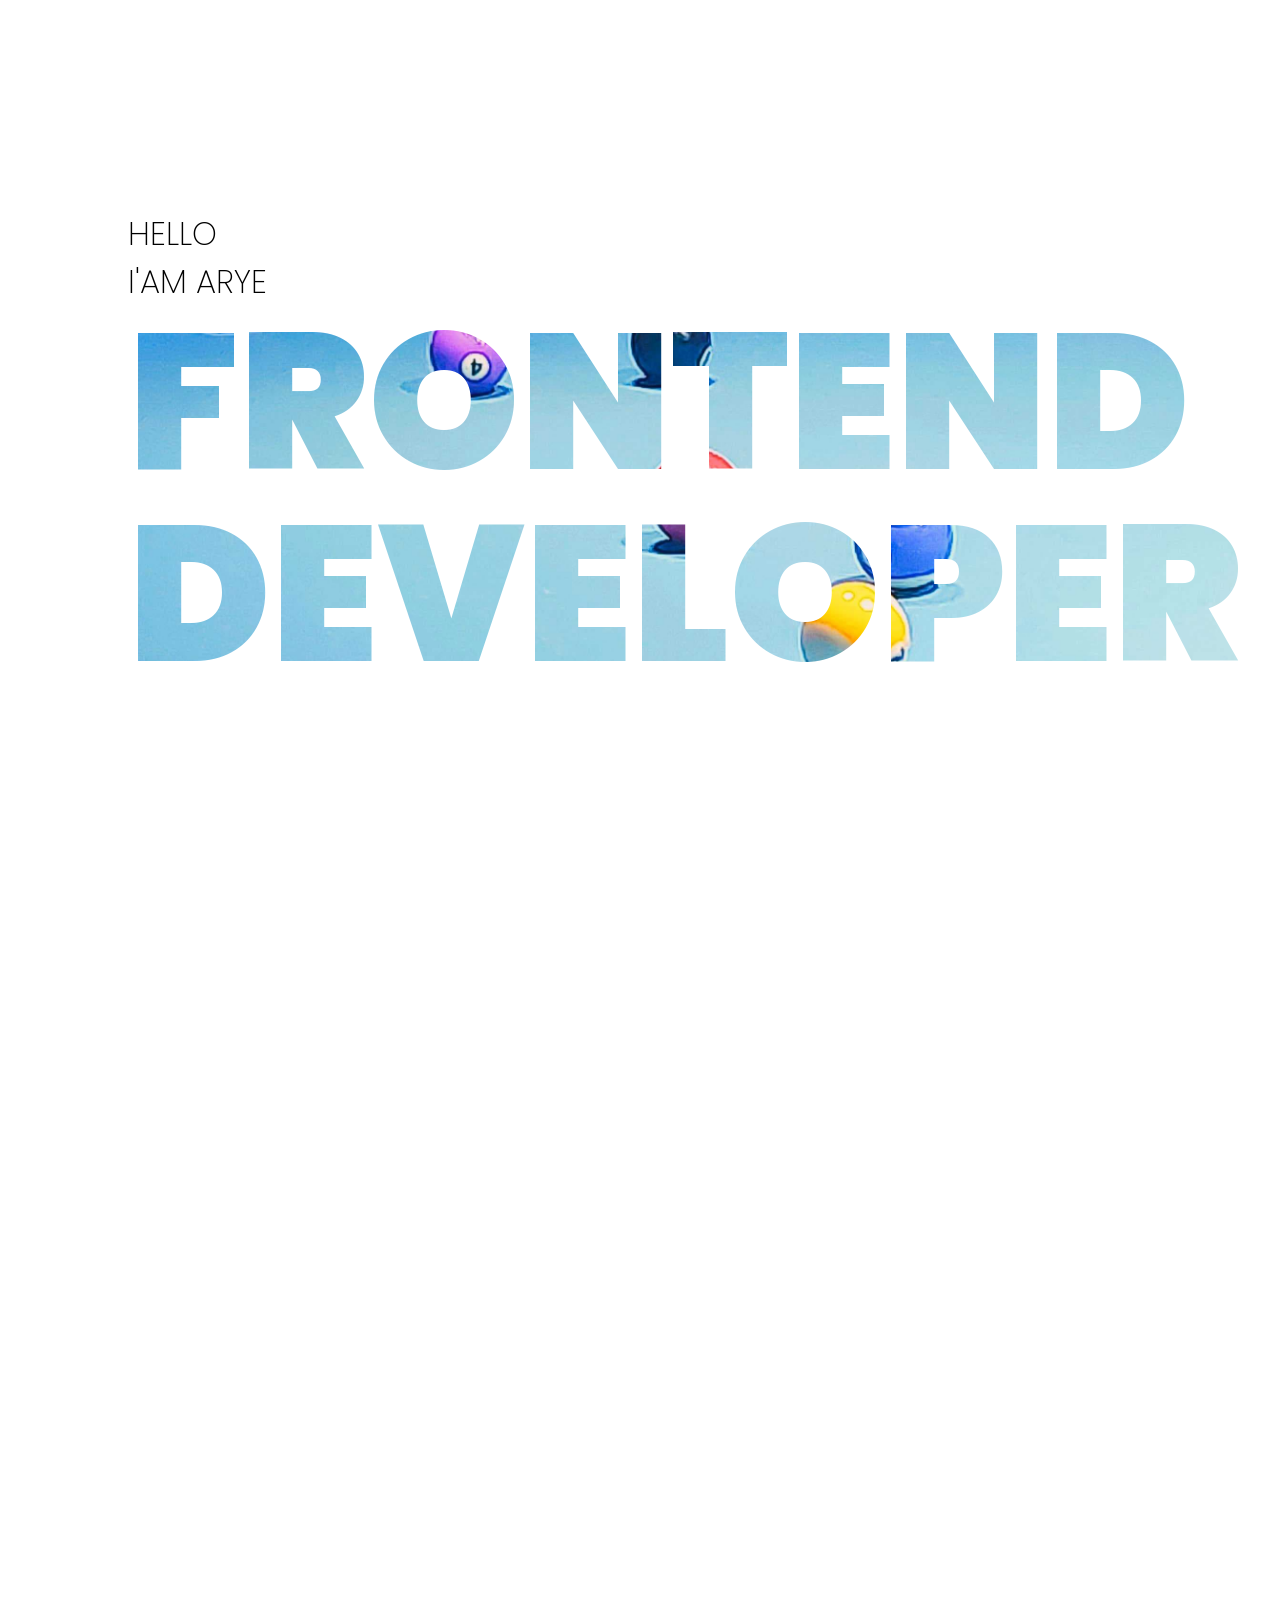
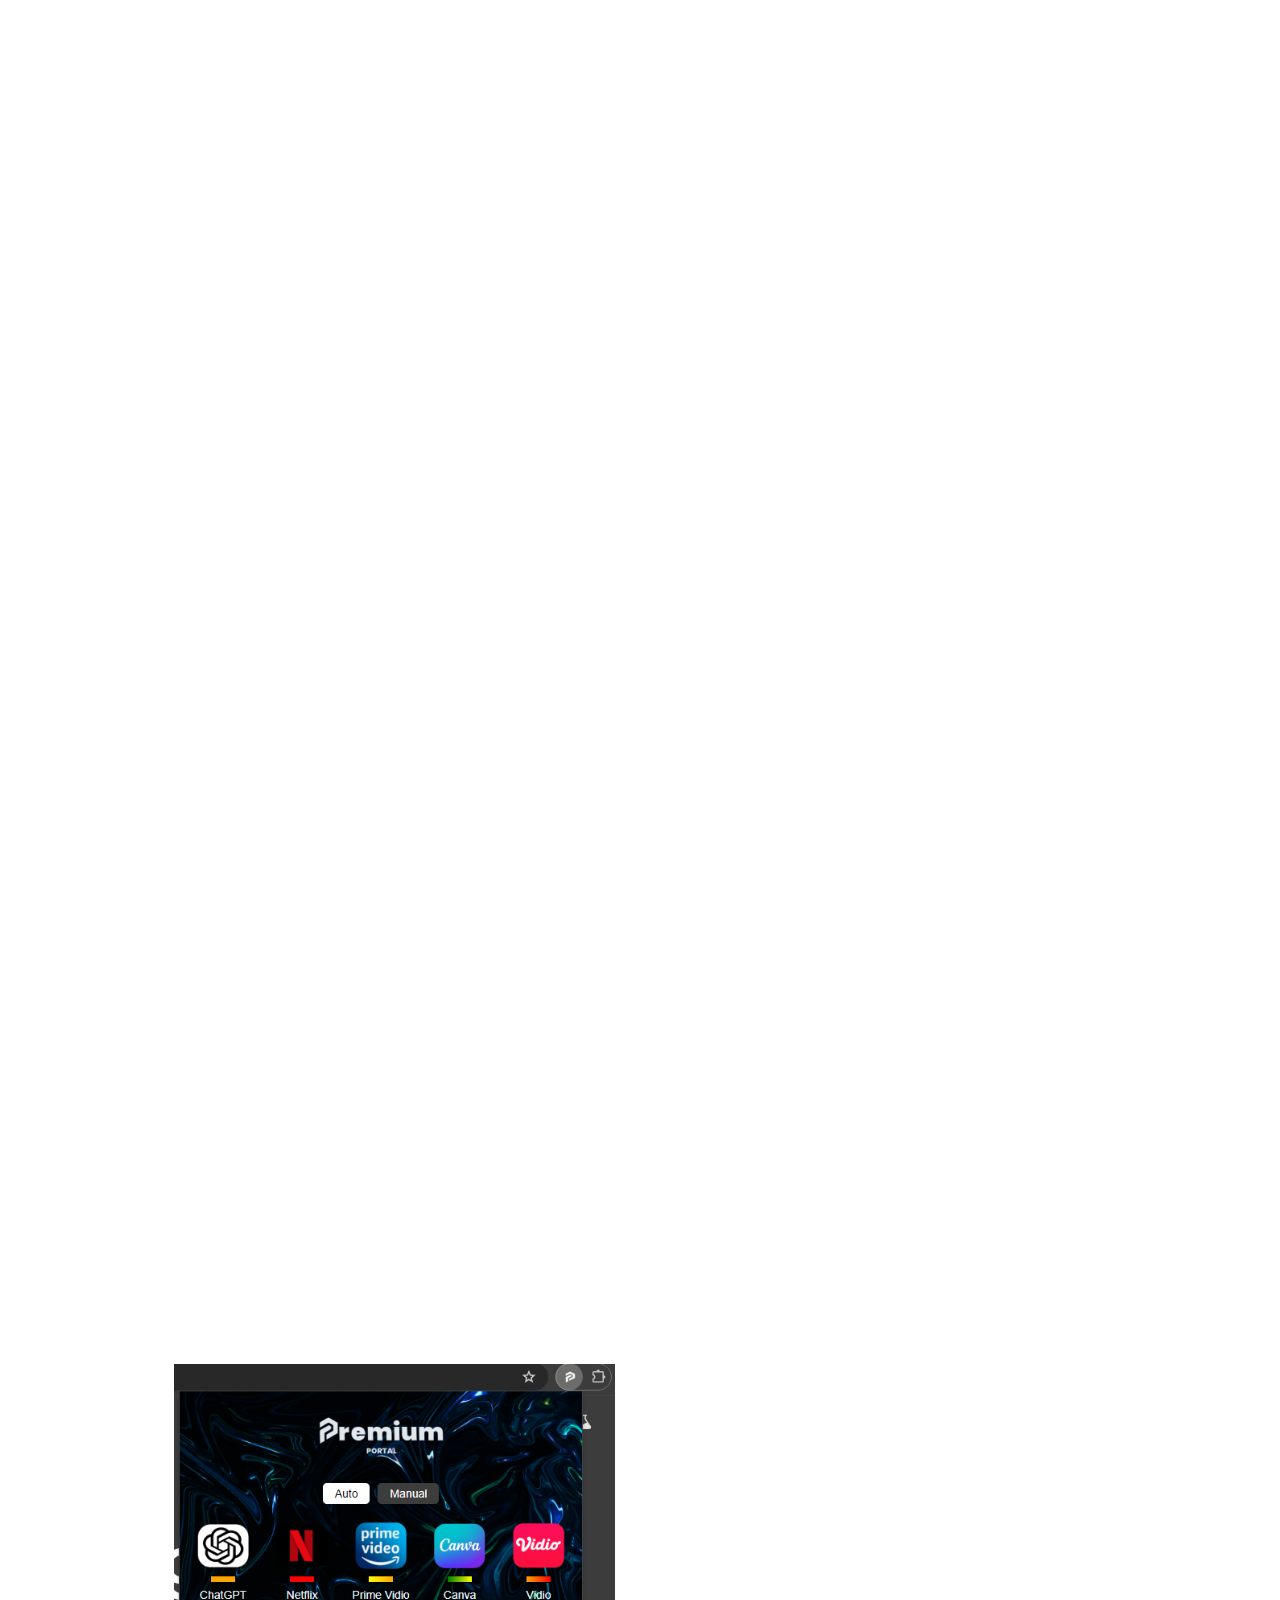
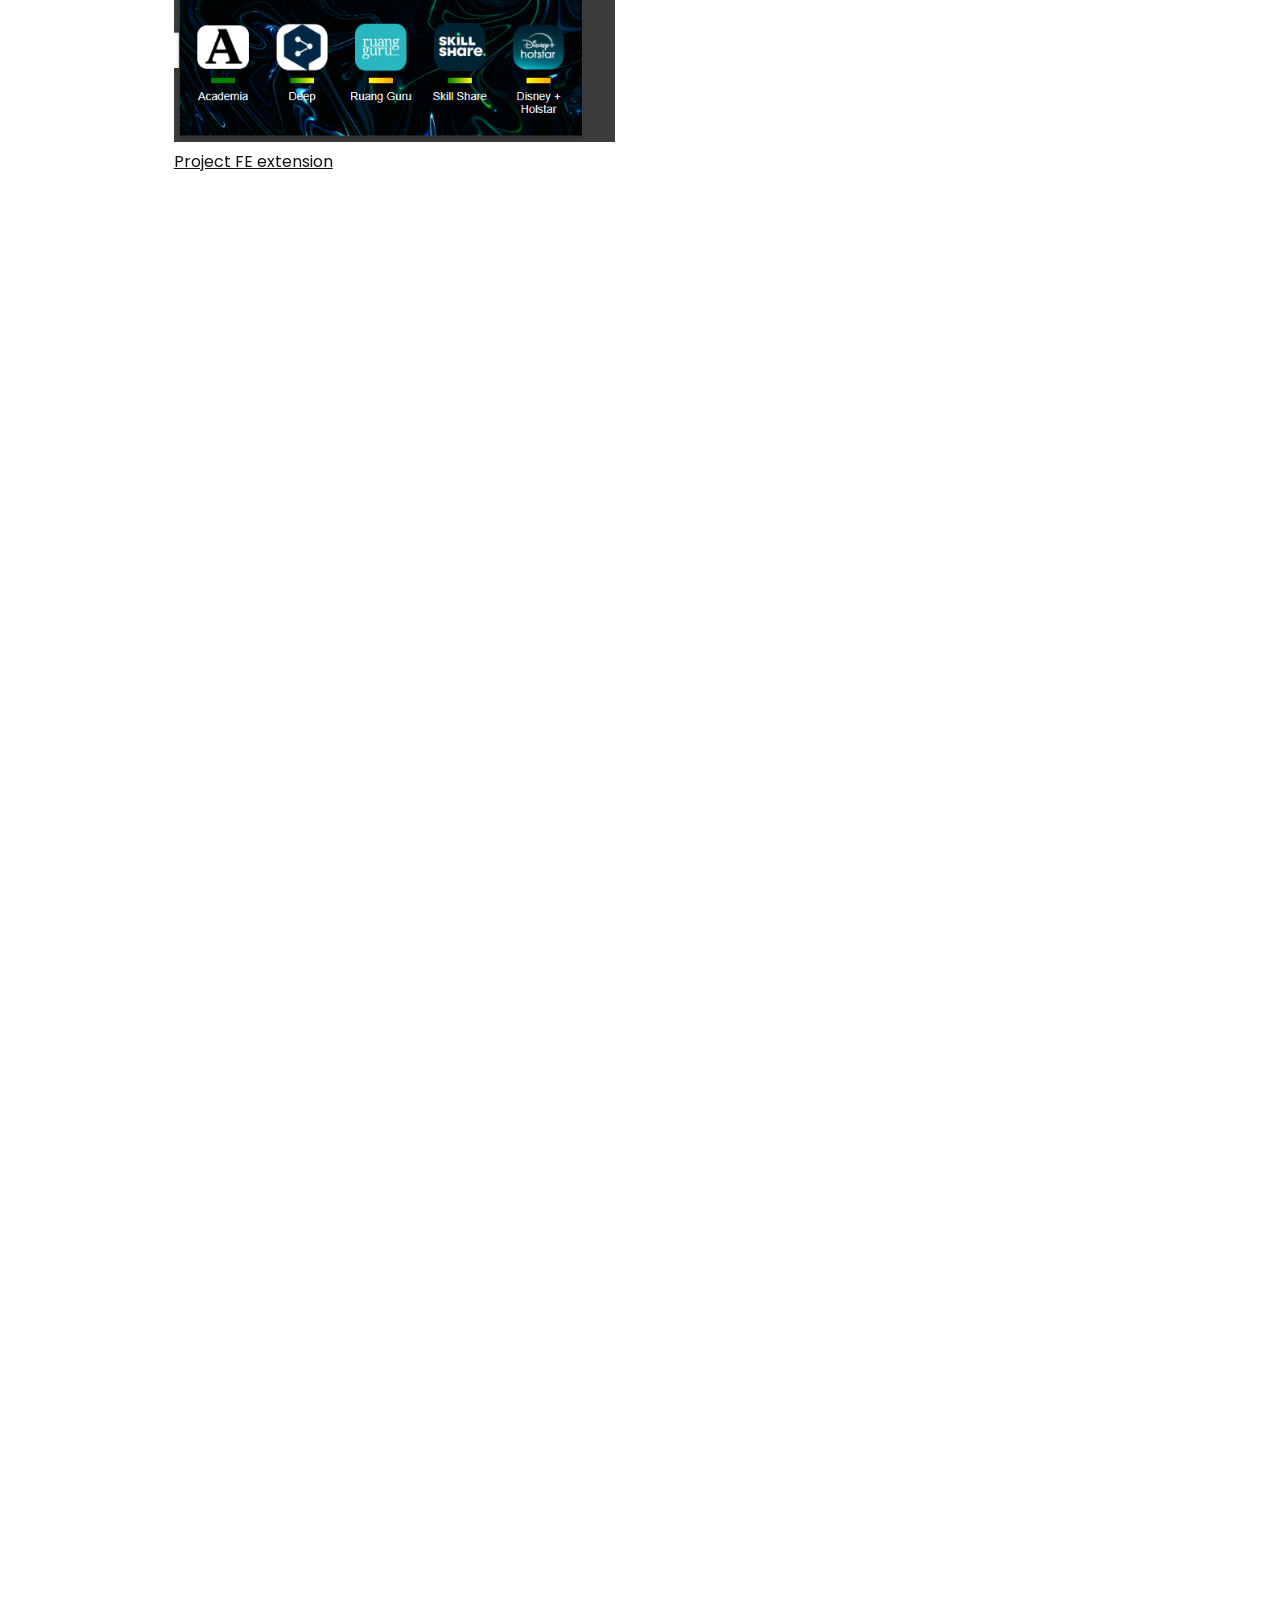
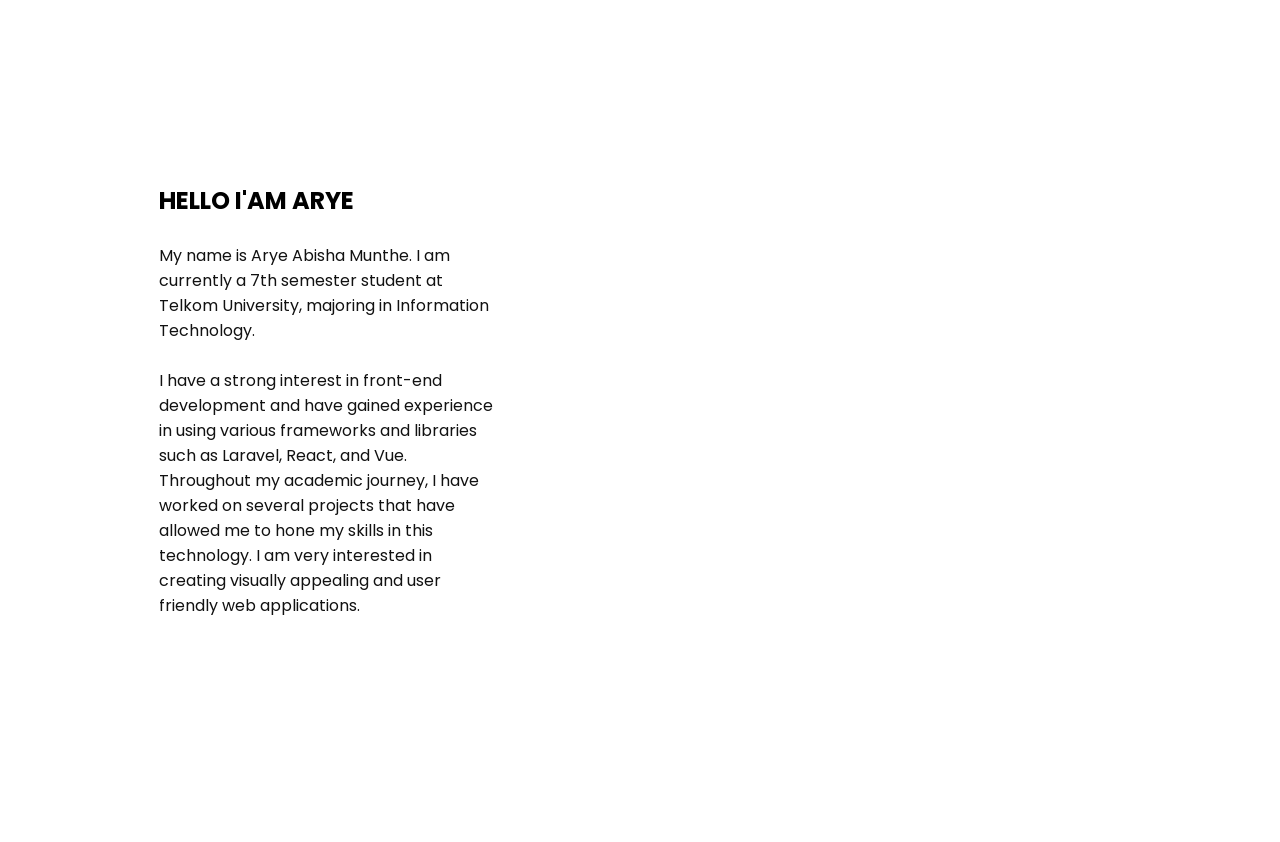
==== index.html @ 2c2fa2d5 "Portofolio" ====
<!DOCTYPE html>
<html lang="en">
  <head>
    <meta charset="UTF-8" />
    <meta name="viewport" content="width=device-width, initial-scale=1.0" />
    <title>My Portfolio</title>
    <link rel="stylesheet" href="styless.css" />
  </head>
  <body>
    <section></section>
    <div class="layer">
      <h2>Hello <br />i'am Arye</h2>
      <h1>frontend <br />developer</h1>
    </div>

    <section class="section2">
      <h1>My Projects</h1>
      <div class="wrapper">
        <a class="card" href="#">
          <img src="image/projek aing.png" alt="" />
          <p>Project FE extension</p>
        </a>
      </div>
    </section>

    <section class="section3">
      <h1>Contact Us</h1>

      <div class="wrapper">
        <div>
          <h2>Hello I'am Arye</h2>
          <br />
          <p>
            My name is Arye Abisha Munthe. I am currently a 7th semester student at Telkom University, majoring in Information Technology.
          </p>
          <br />
          <p> I have a strong interest in front-end development and have gained experience in using various frameworks and libraries such as Laravel, React, and Vue. Throughout my academic journey, I have worked on several projects that have allowed me to hone my skills in this technology. I am very interested in creating visually appealing and user friendly web applications.
        </div>
        <div class="mapouter">
          <div class="gmap_canvas">
            <iframe
              src="https://www.google.com/maps/embed?pb=!1m18!1m12!1m3!1d1980.1663401331189!2d107.62819900087723!3d-6.970022406931092!2m3!1f0!2f0!3f0!3m2!1i1024!2i768!4f13.1!3m3!1m2!1s0x2e68e9bc3974981d%3A0x613eec0feec9fcf7!2sTelkom%20University%20Landmark%20Tower%20(TULT)!5e0!3m2!1sid!2sid!4v1721804022112!5m2!1sid!2sid"
              width="600"
              height="450"
              style="border:0;"
              allowfullscreen=""
              loading="lazy"
              referrerpolicy="no-referrer-when-downgrade"
            ></iframe>
          </div>
        </div>
        

    <script>
      let layer = document.querySelector(".layer");
      window.addEventListener("scroll", function () {
        let value = window.scrollY;
        layer.style.left = value + "px"; //70px
      });
    </script>
  </body>
</html>
---- styless.css ----
@import url("https://fonts.googleapis.com/css2?family=Poppins:ital,wght@0,100;0,200;0,300;0,400;0,500;0,600;0,700;0,800;0,900;1,100;1,200;1,300;1,400;1,500;1,600;1,700;1,800;1,900&display=swap");

* {
  margin: 0;
  padding: 0;
  font-family: "Poppins", sans-serif;
}
section {
  height: 300vh;
  background: url(image/bil.png);
  background-size: cover;
  background-attachment: fixed;
}

/* ============ layer */
.layer h1,
h2 {
  text-transform: uppercase;
}

.layer h2 {
  font-weight: 200;
  font-size: 2em;
}

.layer h1 {
  line-height: 1;
  font-size: 12em;
  font-weight: 900;
  background-image: url(image/bil.png);
  background-size: cover;
  background-attachment: fixed;
  background-clip: text;
  color: transparent;
}

.layer {
  position: fixed;
  left: 0;
  top: 0;
  width: 100%;
  height: 100%;
  z-index: 1;
  background-color: white;
  display: flex;
  flex-direction: column;
  justify-content: center;
  padding: 0 10%;
}

/* ============ section 2 */
section.section2 {
  height: 200vh;
  padding: 10%;
  color: white;
  background: url(image/pvp.png);
  background-size: cover;
  background-attachment: fixed;
}

.section2 h1 {
  font-size: 40px;
  color: white;
  padding-bottom: 30px;
  text-transform: none;
}

.wrapper {
  position: relative;
  border-radius: 20px;
  padding: 3%;
  display: grid;
  gap: 20px;
  grid-template-columns: 1fr 1fr;
  background-color: #ffffff70;
}

.wrapper .card {
  color: #111;
  padding: 15px;
  border-radius: 10px;
  background-color: #ffffffc3;
}

.wrapper .card img {
  width: 100%;
  transition: 0.3s;
}

.wrapper .card:hover img {
  transform: scale(0.95);
}

/* ============ section 3 */
.section3 {
  padding: 10%;
  height: 70vh;
}

.section3 h1 {
  font-size: 2em;
  padding-bottom: 20px;
  color: white;
}

.section3 .wrapper p {
  color: #111;
}

.mapouter {
  position: relative;
  text-align: right;
  width: 600px;
  height: 400px;
}
.gmap_canvas {
  overflow: hidden;
  background: none !important;
  width: 600px;
  height: 400px;
}
.gmap_iframe {
  width: 600px !important;
  height: 400px !important;
}
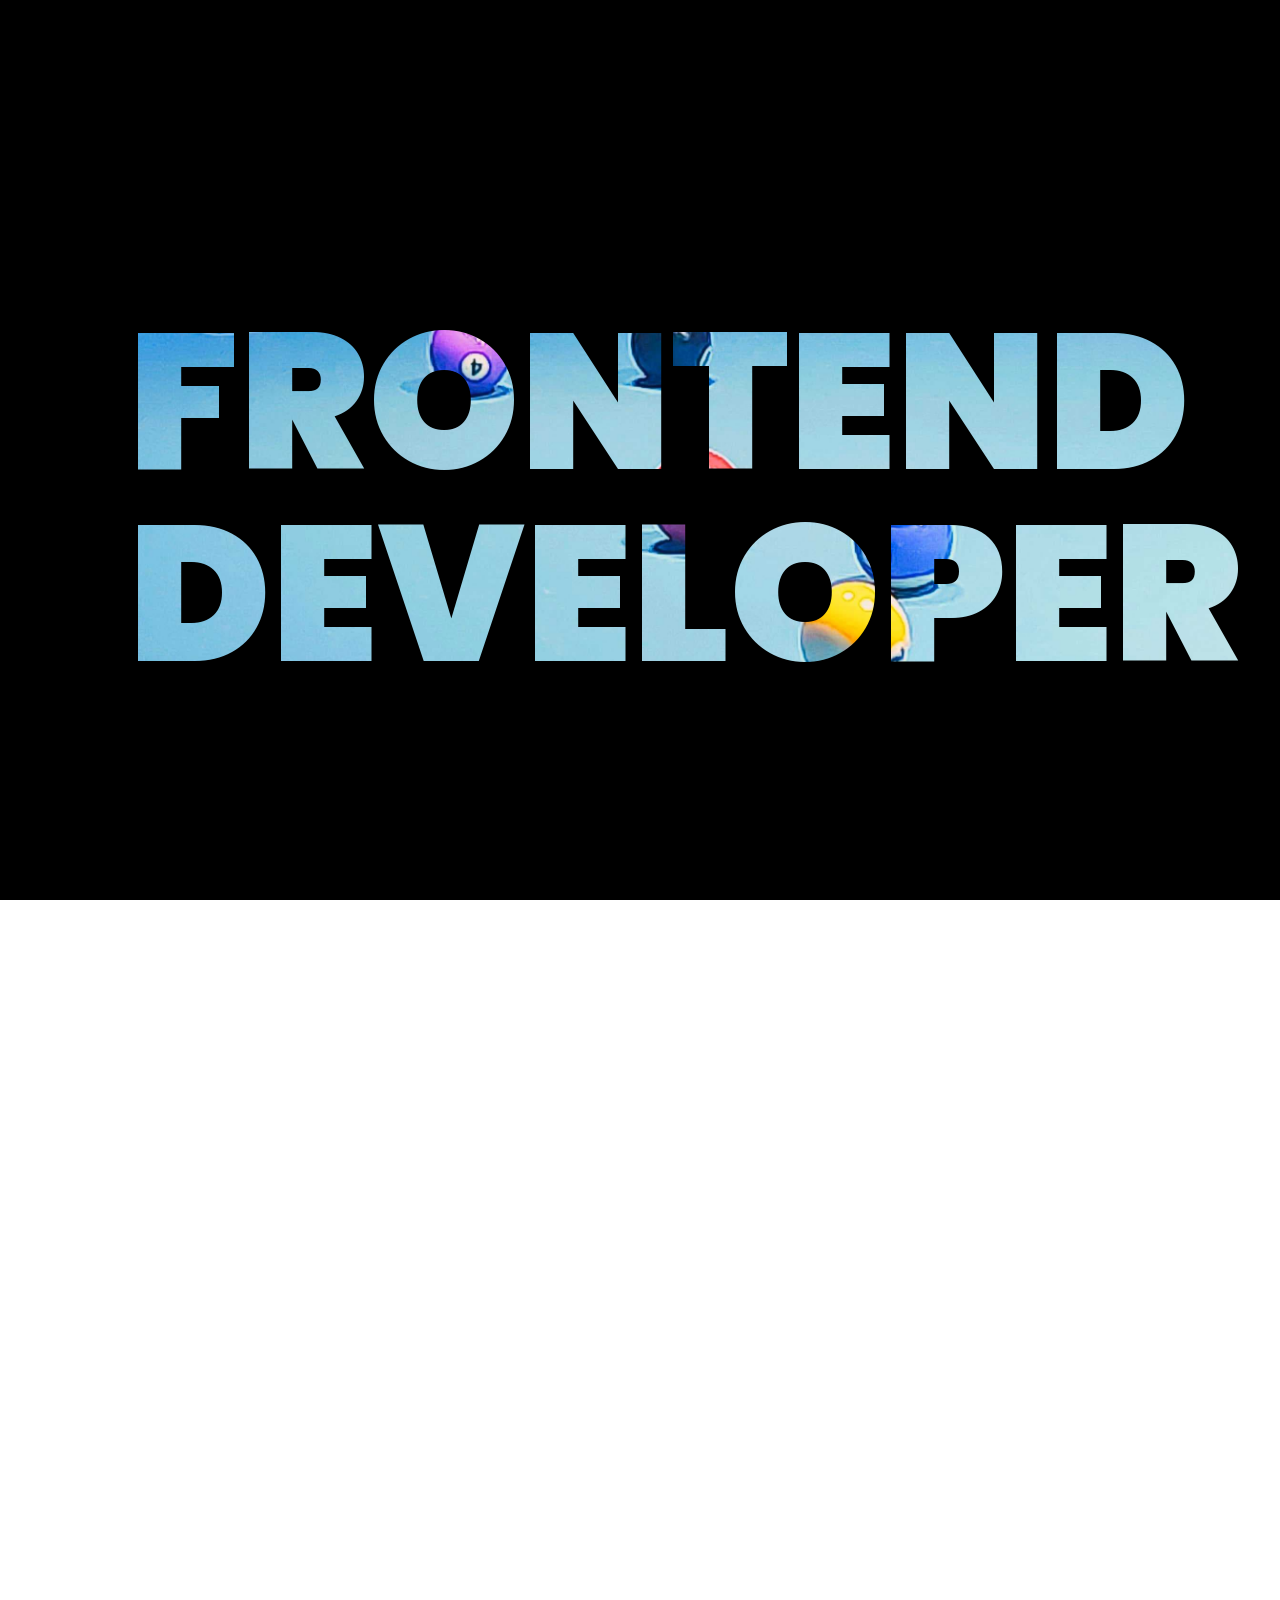
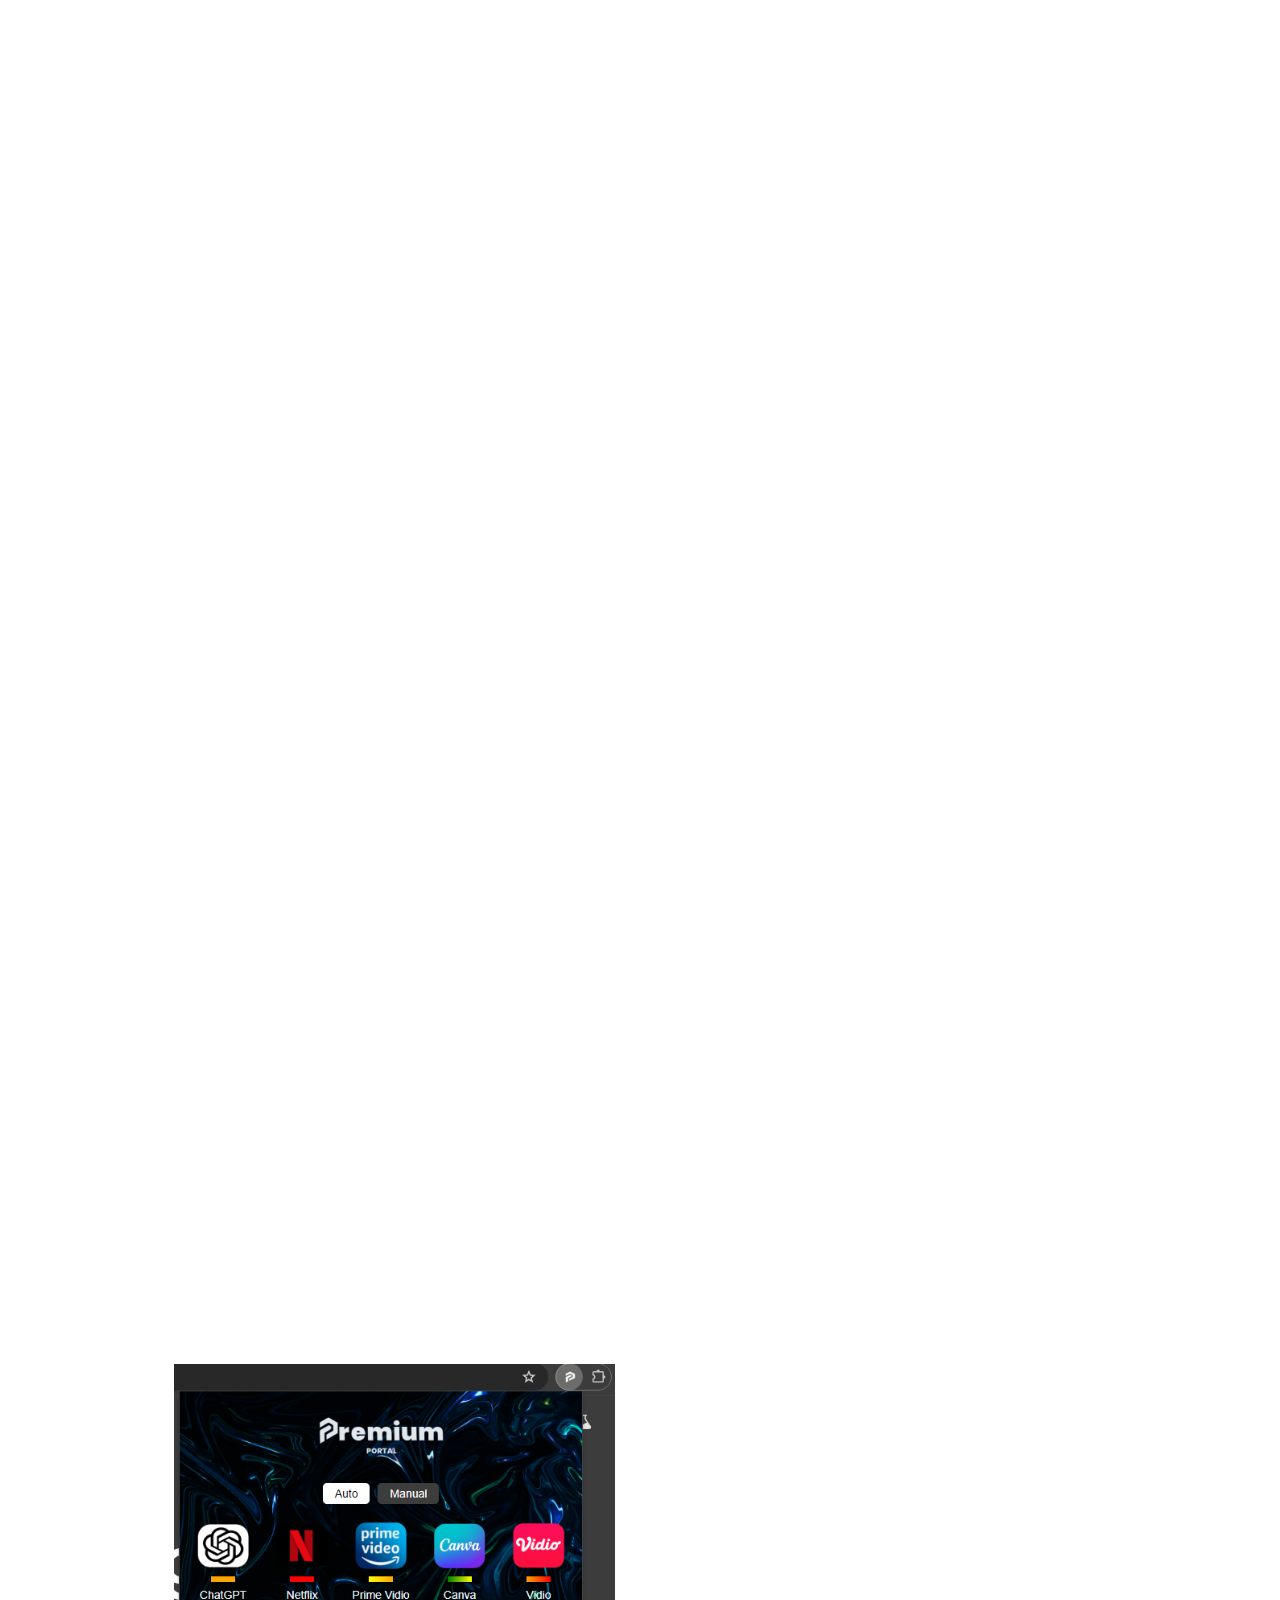
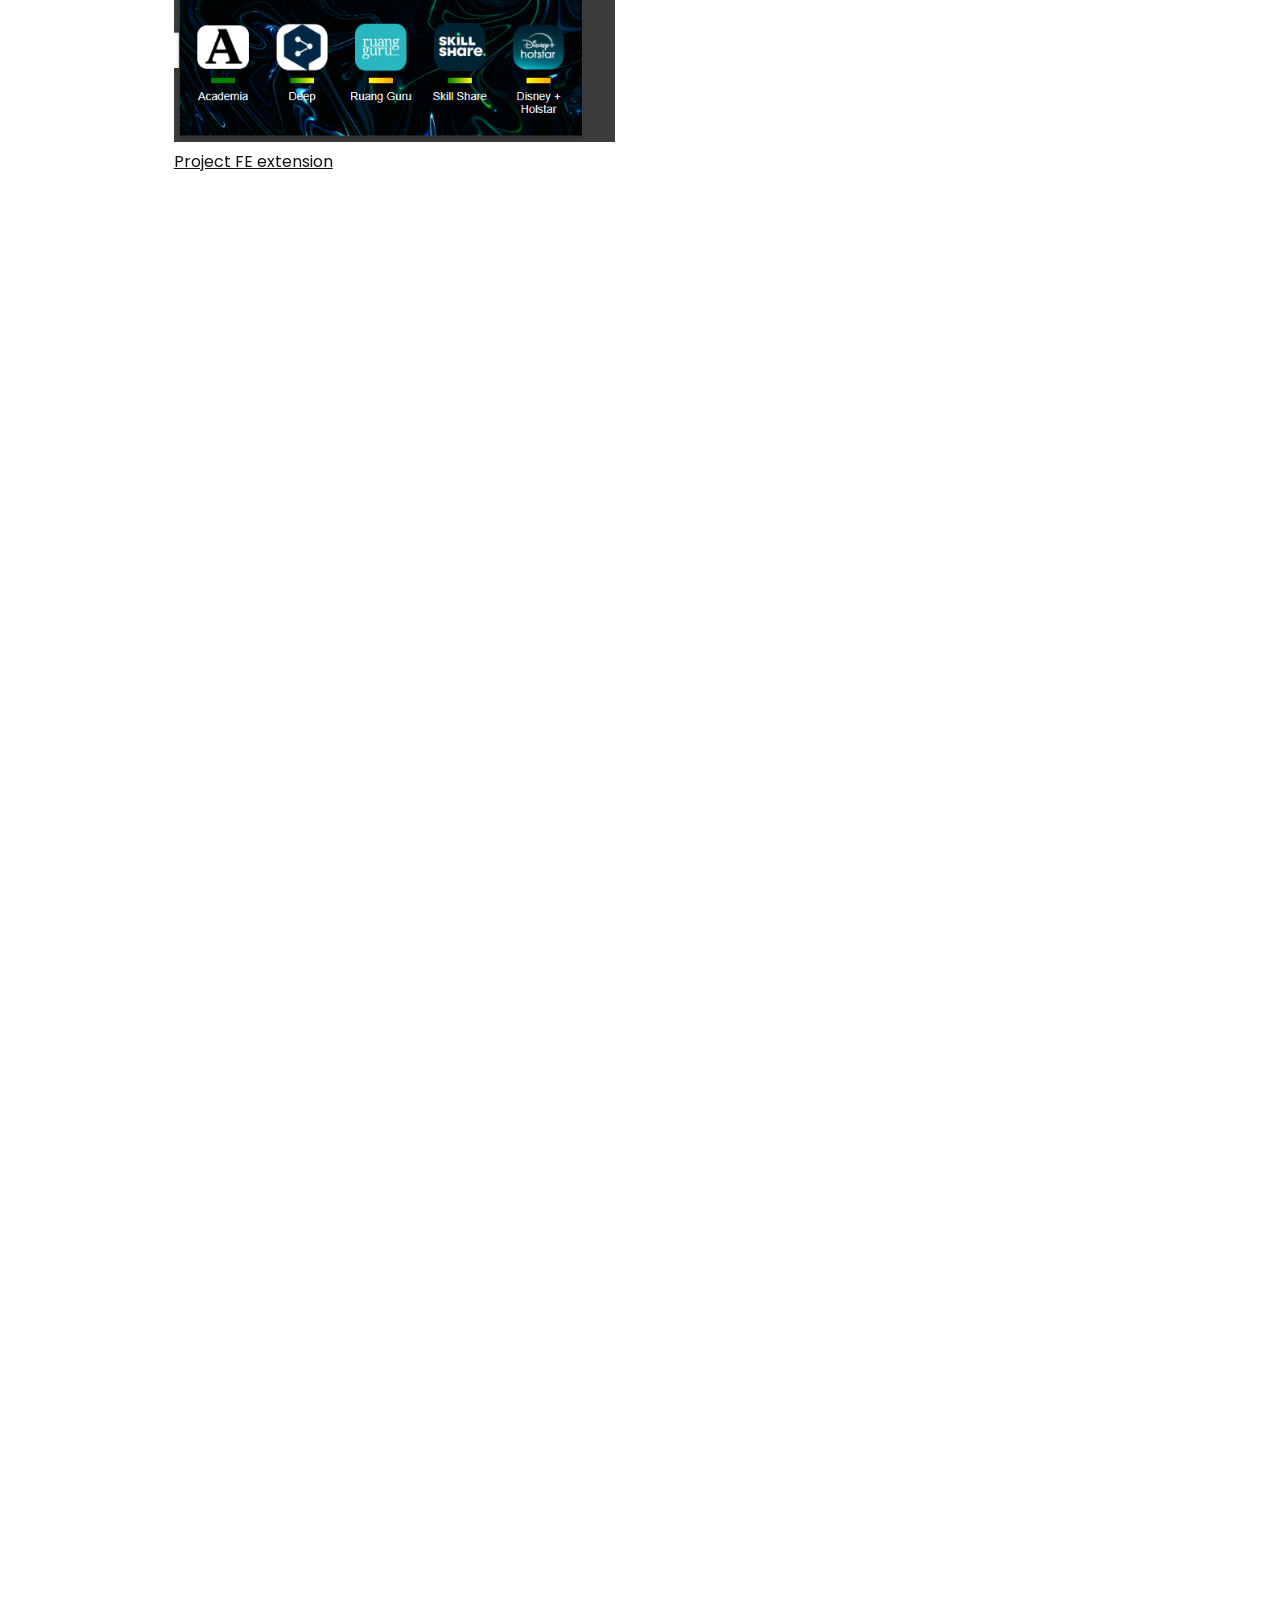
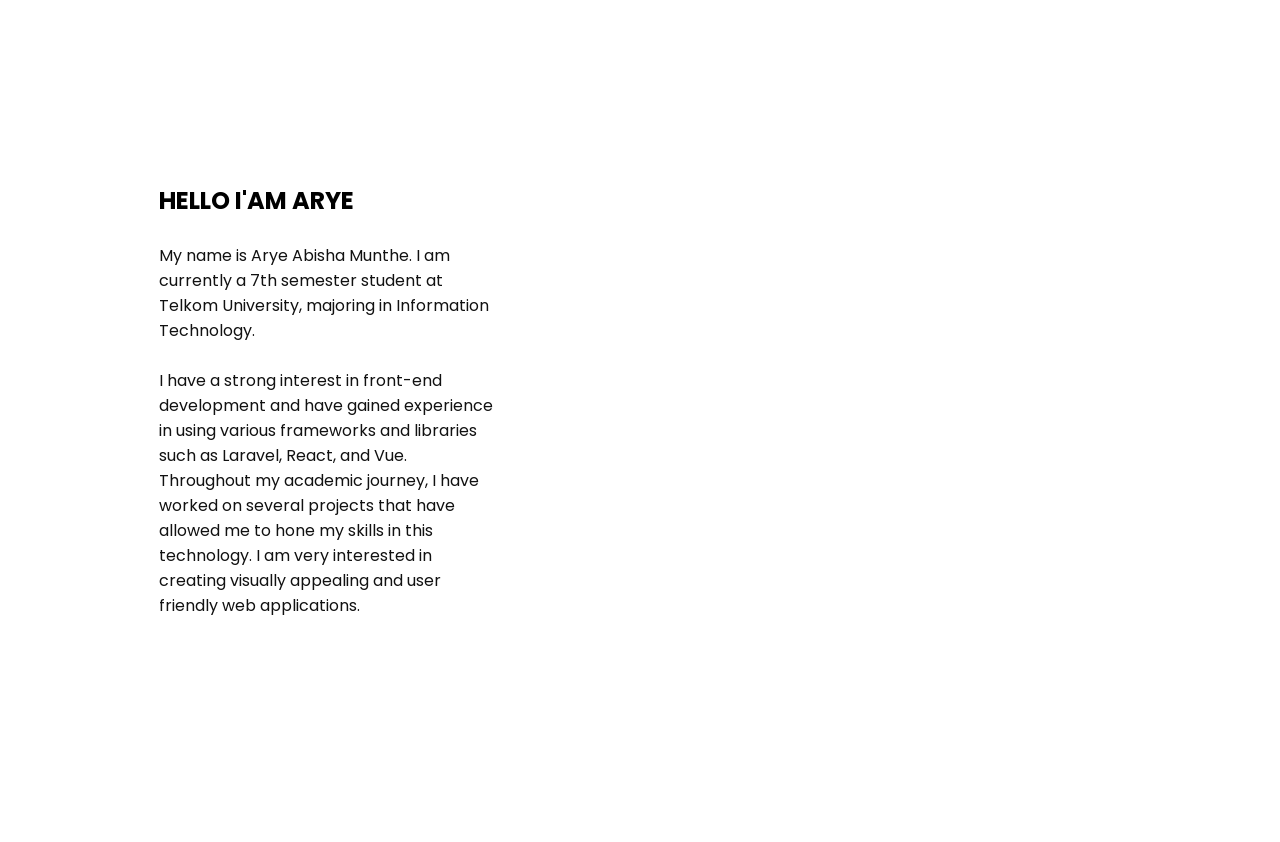
==== commit c771a27e: "Update index.html" ====
--- a/index.html
+++ b/index.html
@@ -16,7 +16,7 @@
     <section class="section2">
       <h1>My Projects</h1>
       <div class="wrapper">
-        <a class="card" href="#">
+        <a class="card" href="https://premiumportal.id/">
           <img src="image/projek aing.png" alt="" />
           <p>Project FE extension</p>
         </a>
--- a/styless.css
+++ b/styless.css
@@ -41,7 +41,7 @@
   width: 100%;
   height: 100%;
   z-index: 1;
-  background-color: white;
+  background-color: black;
   display: flex;
   flex-direction: column;
   justify-content: center;
@@ -53,7 +53,7 @@
   height: 200vh;
   padding: 10%;
   color: white;
-  background: url(image/pvp.png);
+  background: url(image/kiw.png);
   background-size: cover;
   background-attachment: fixed;
 }
@@ -123,3 +123,61 @@
   width: 600px !important;
   height: 400px !important;
 }
+
+/* Media query untuk mobile */
+@media (max-width: 768px) {
+  /* Ukuran teks pada layer */
+  .layer h1 {
+    font-size: 6em;
+  }
+
+  .layer h2 {
+    font-size: 1.5em;
+  }
+
+  /* Section 2 untuk mobile */
+  .section2 {
+    padding: 5%;
+  }
+
+  .section2 h1 {
+    font-size: 30px;
+    padding-bottom: 20px;
+  }
+
+  /* Wrapper pada project card untuk mobile */
+  .wrapper {
+    grid-template-columns: 1fr; /* Membuat 1 kolom */
+    padding: 2%;
+  }
+
+  .wrapper .card {
+    padding: 10px;
+  }
+
+  /* Ukuran gambar */
+  .wrapper .card img {
+    width: 100%;
+  }
+
+  /* Section 3 untuk mobile */
+  .section3 {
+    padding: 5%;
+    height: auto; /* Biarkan tinggi dinamis sesuai konten */
+  }
+
+  .section3 h1 {
+    font-size: 1.5em;
+  }
+
+  /* Ukuran map pada mobile */
+  .mapouter {
+    width: 100%;
+    height: auto;
+  }
+
+  .gmap_canvas iframe {
+    width: 100%;
+    height: 300px; /* Sesuaikan tinggi iframe */
+  }
+}
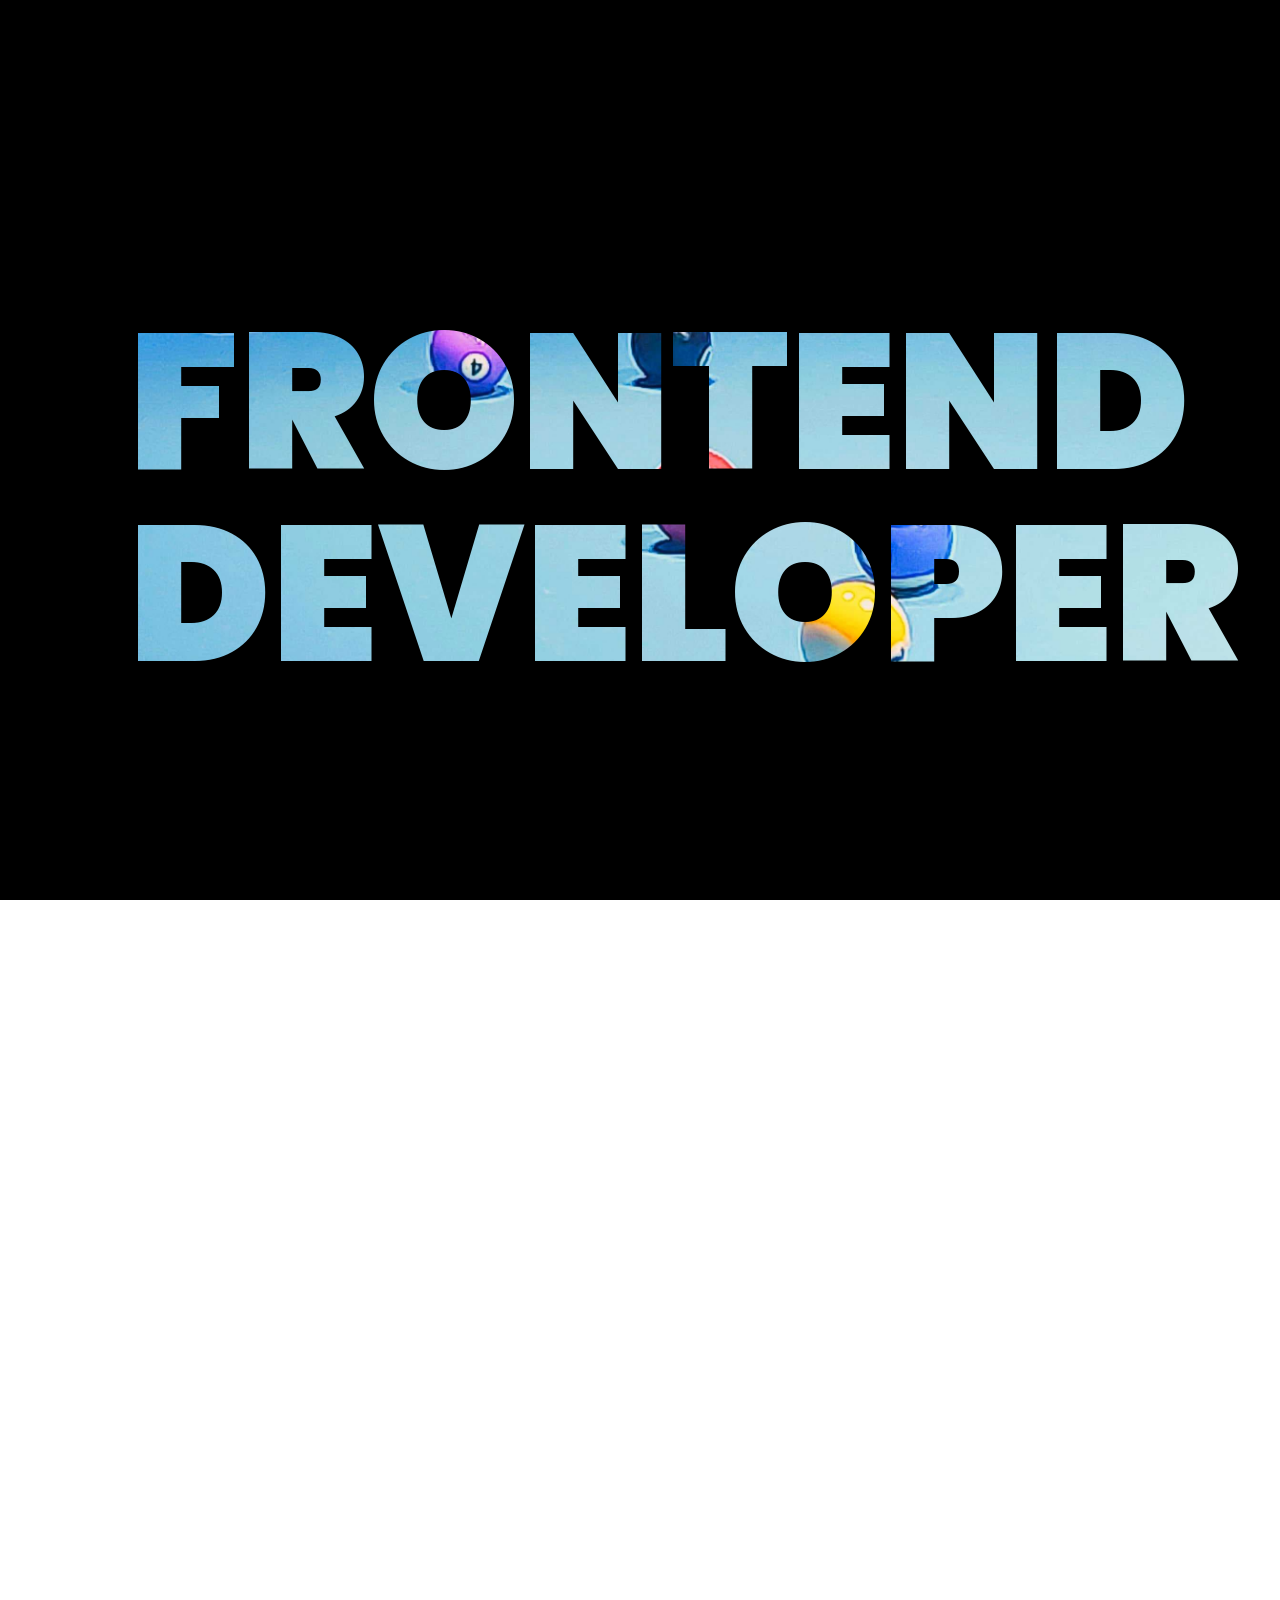
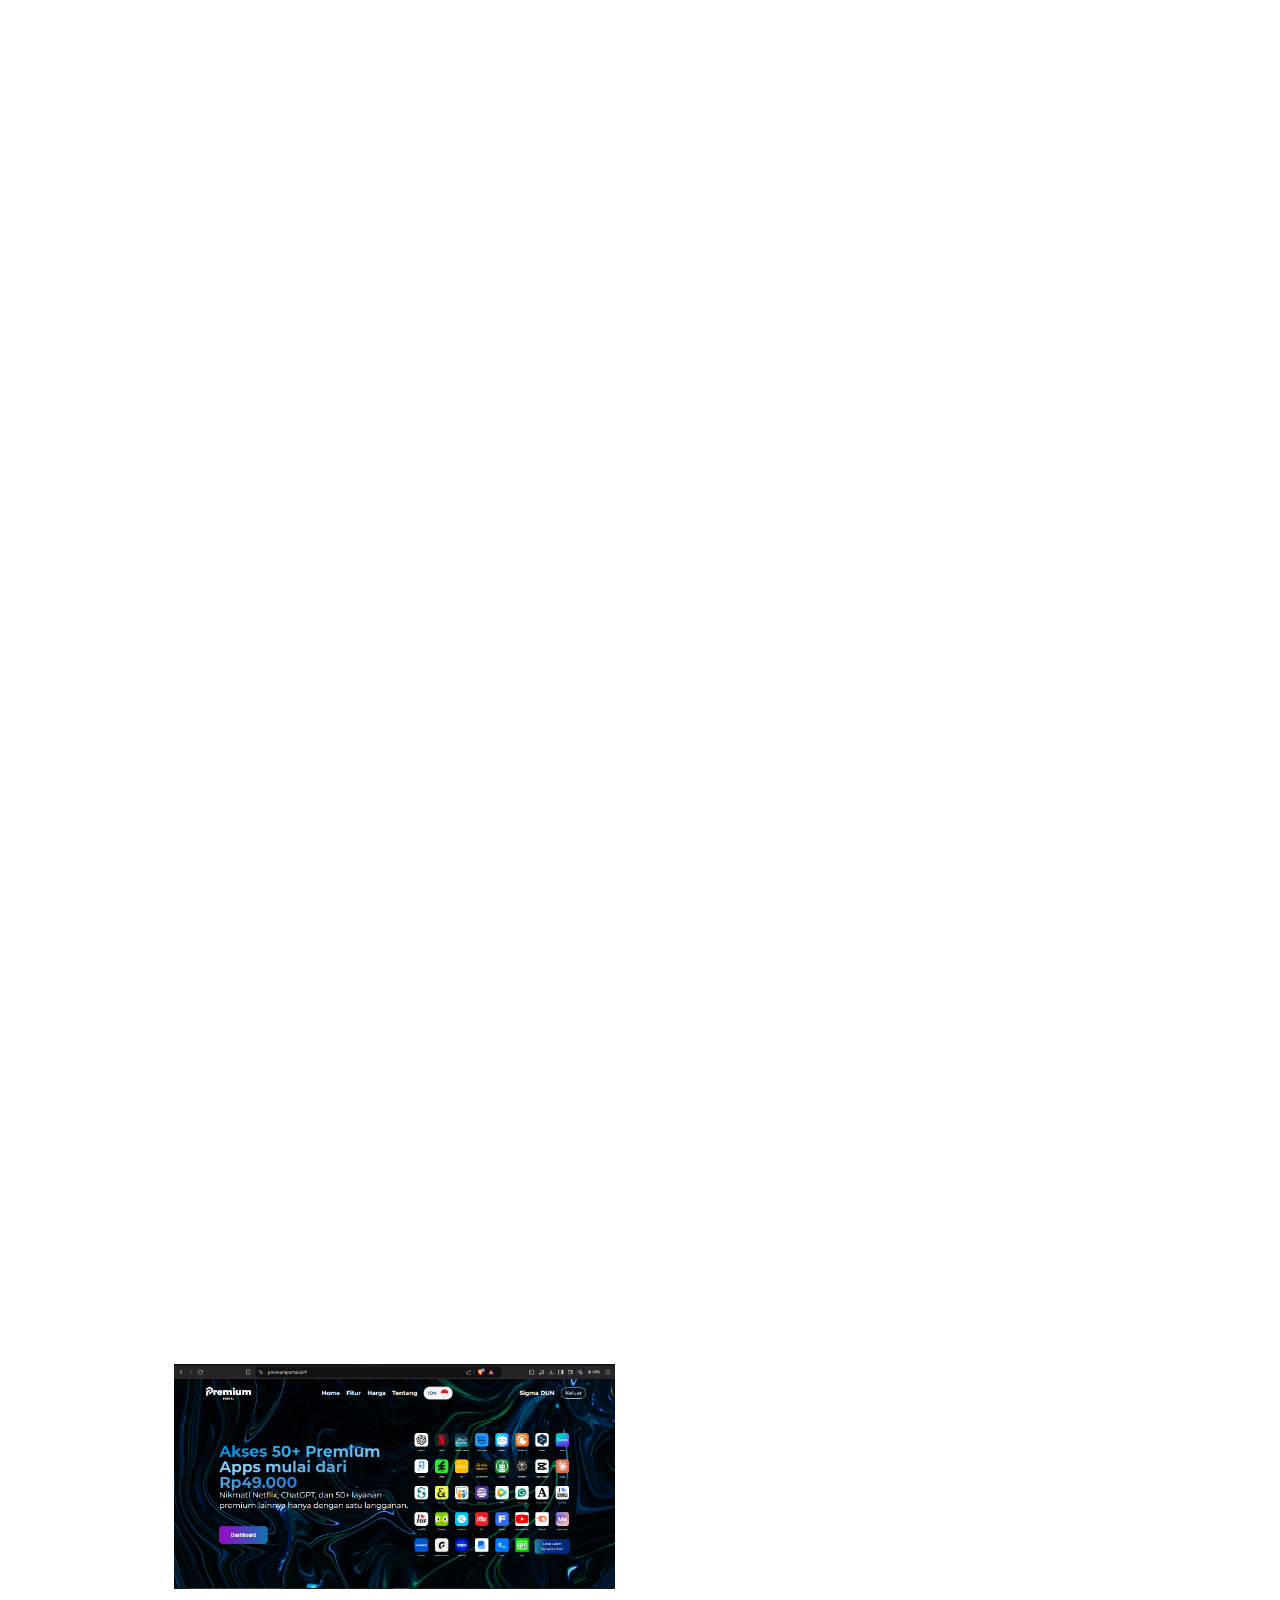
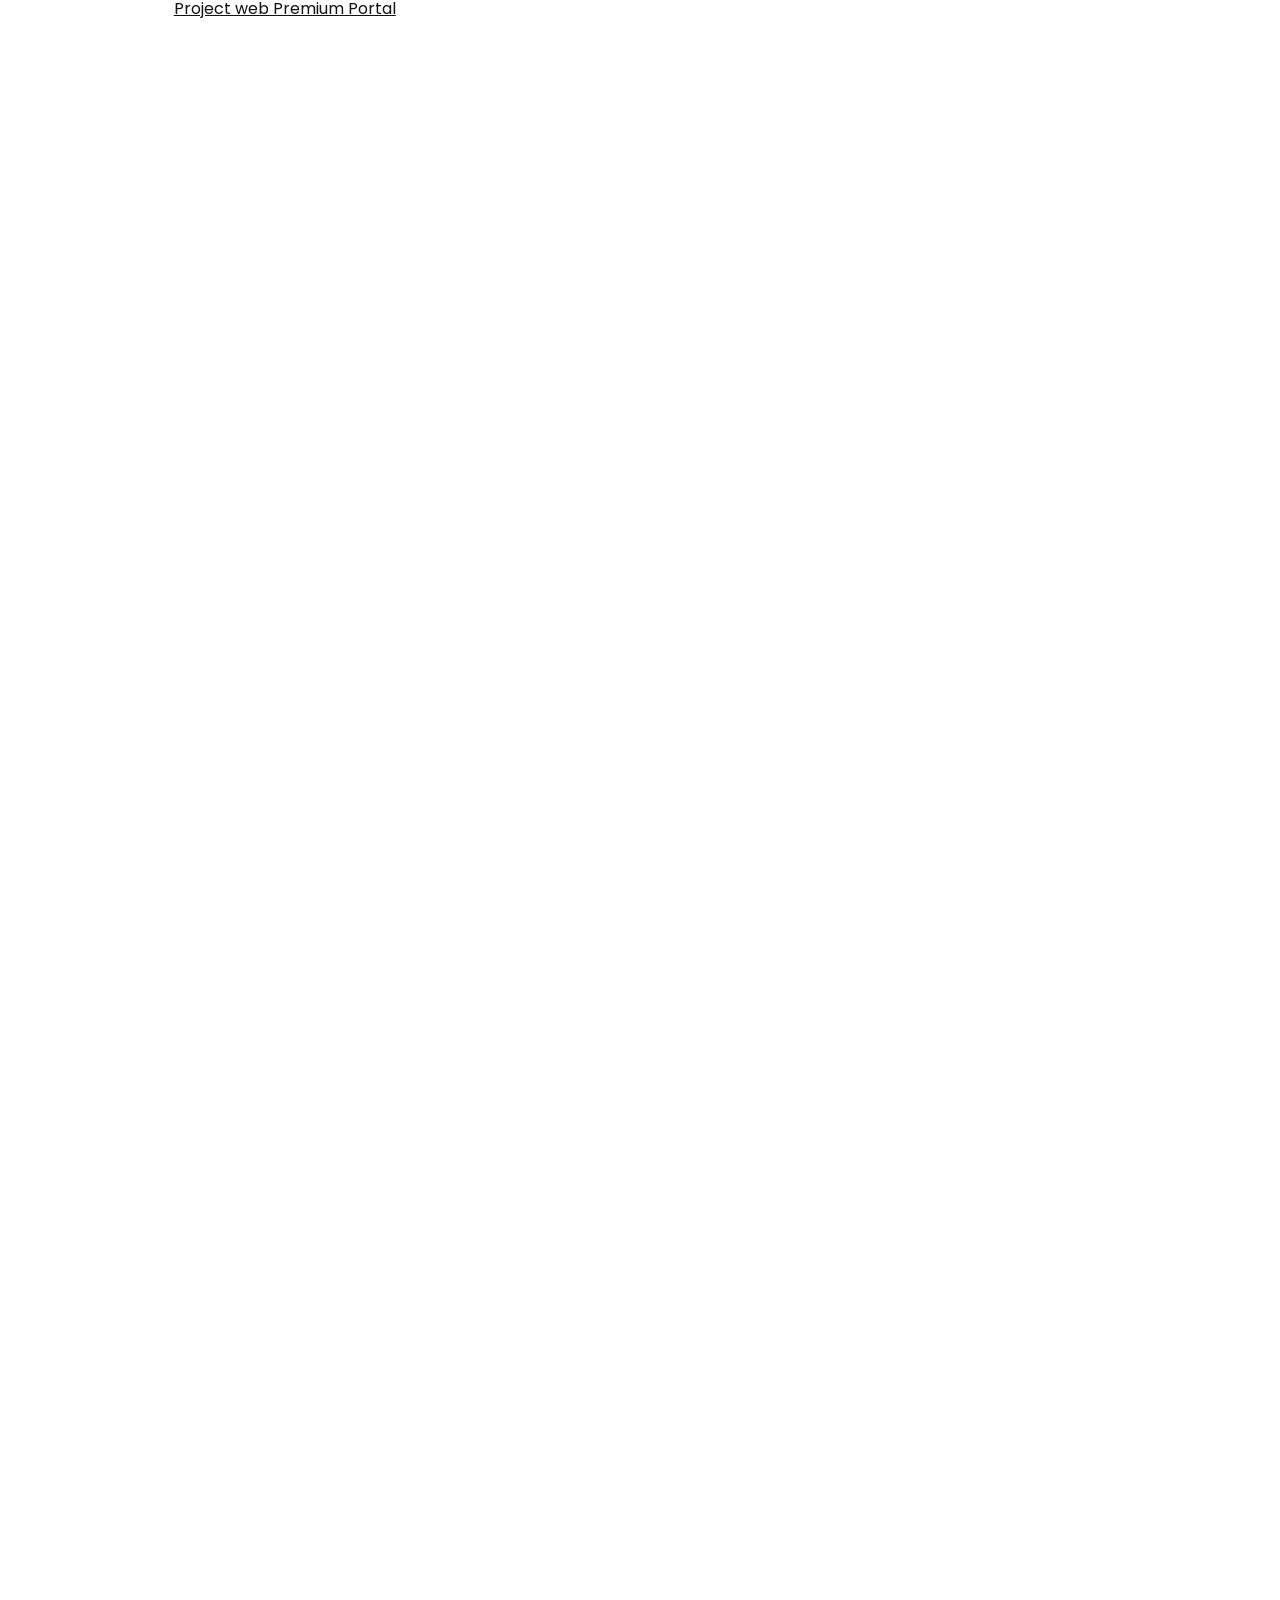
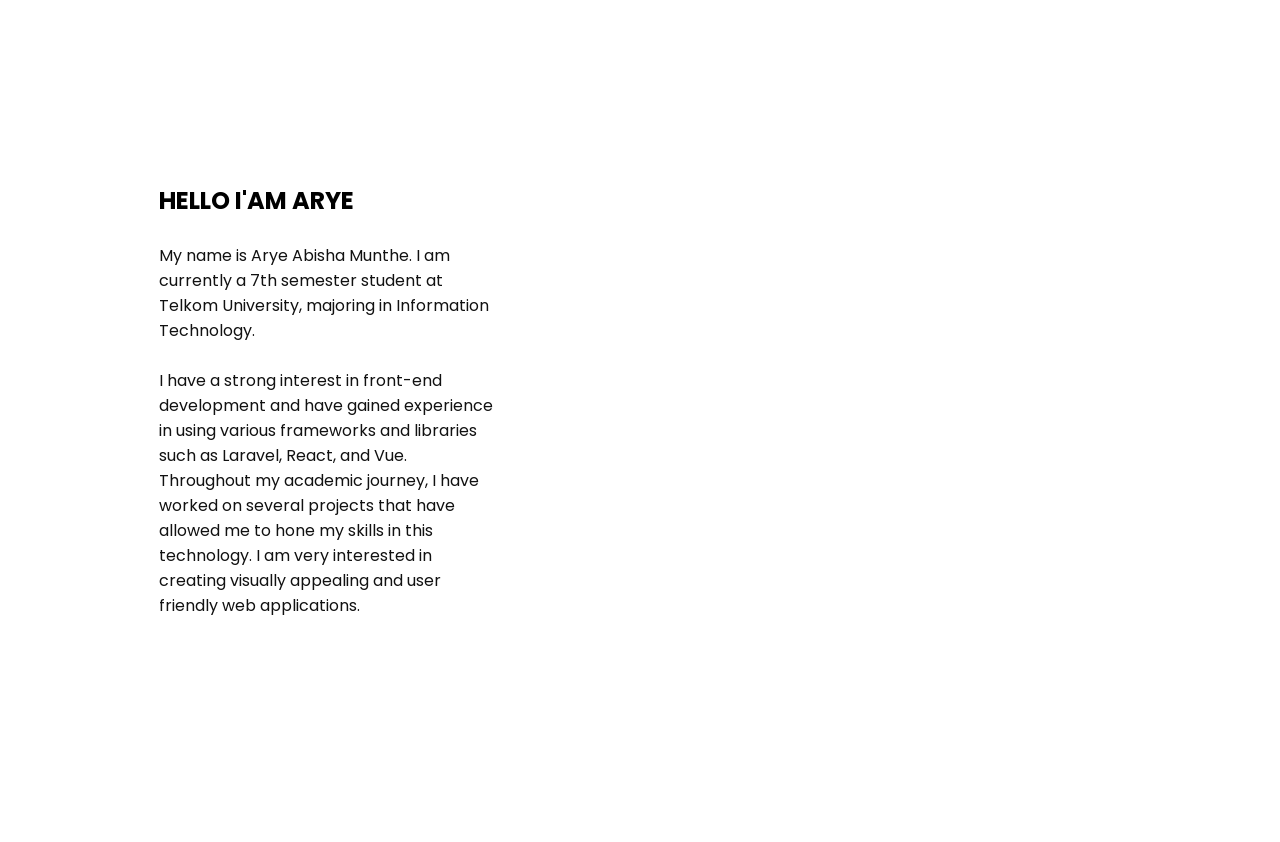
==== commit ab031738: "push dikit je" ====
--- a/index.html
+++ b/index.html
@@ -17,8 +17,8 @@
       <h1>My Projects</h1>
       <div class="wrapper">
         <a class="card" href="https://premiumportal.id/">
-          <img src="image/projek aing.png" alt="" />
-          <p>Project FE extension</p>
+          <img src="image/proyek1.webp" alt="" />
+          <p>Project web Premium Portal</p>
         </a>
       </div>
     </section>
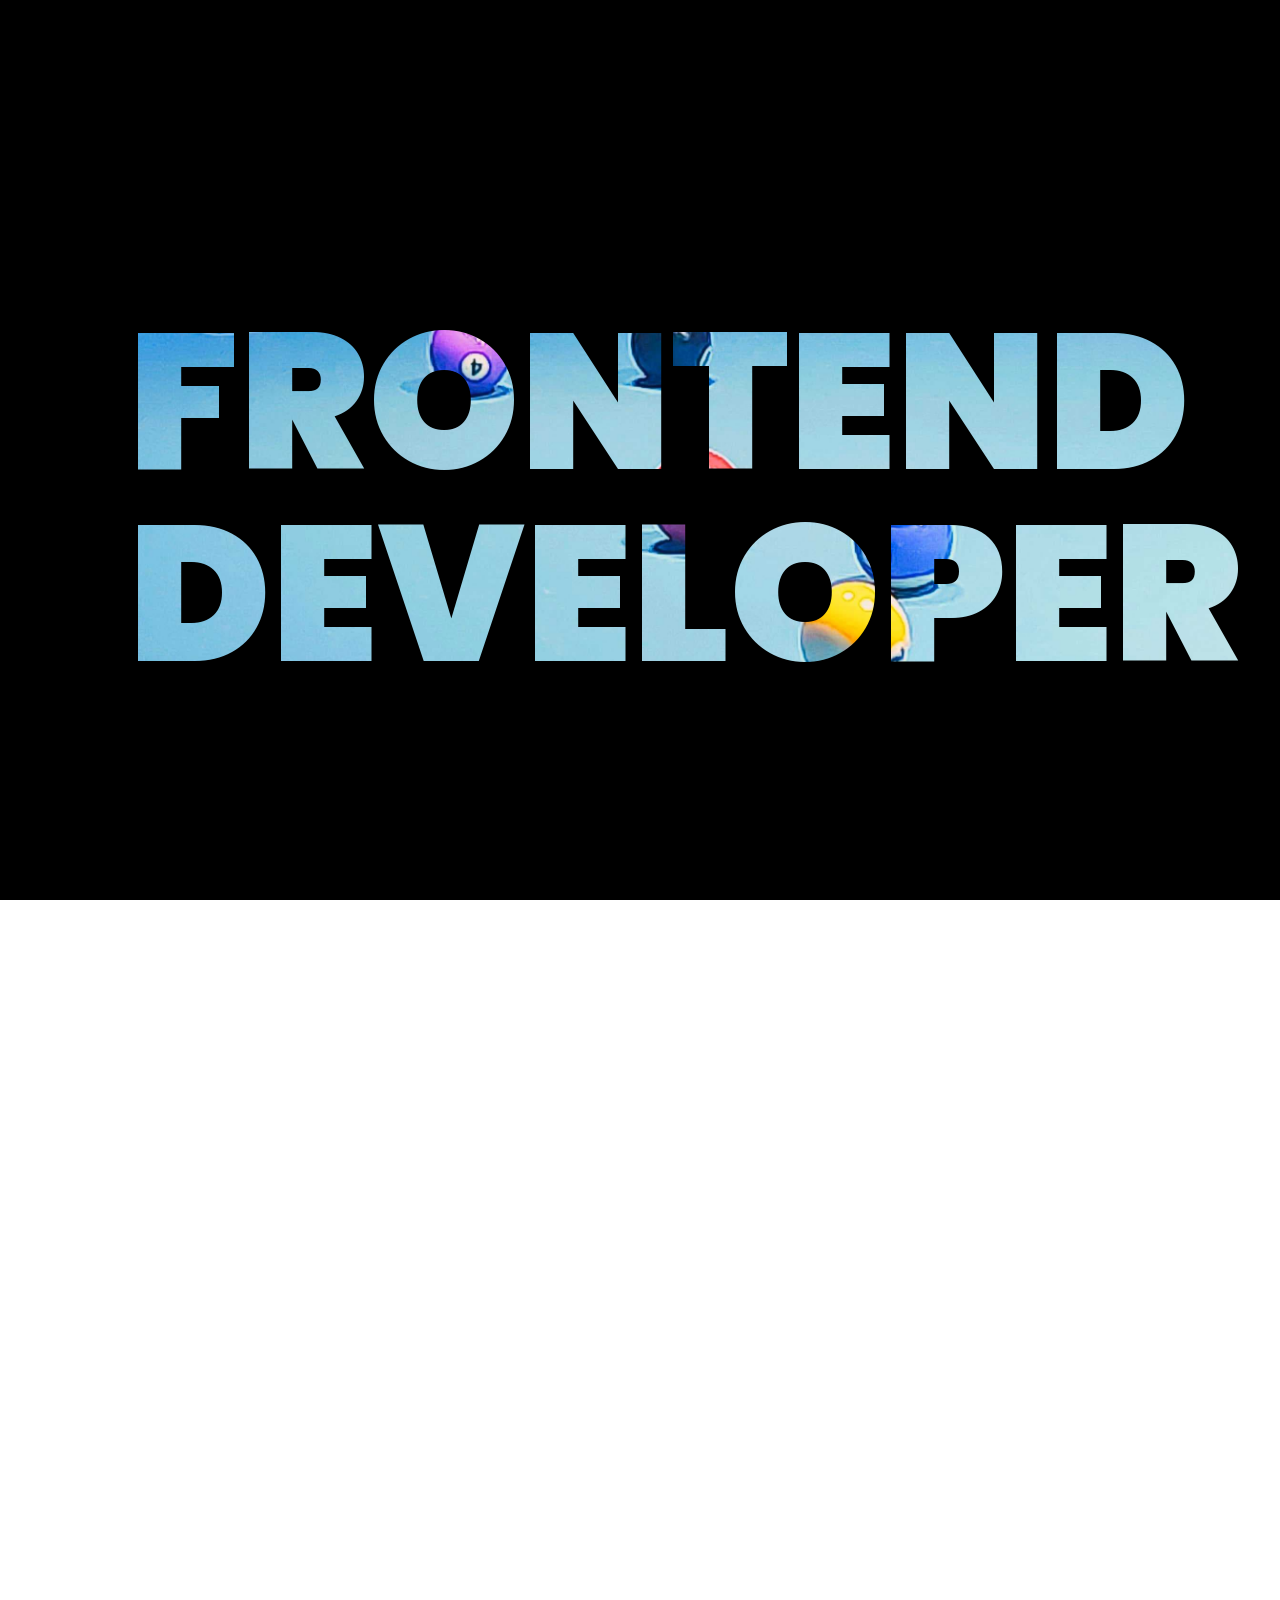
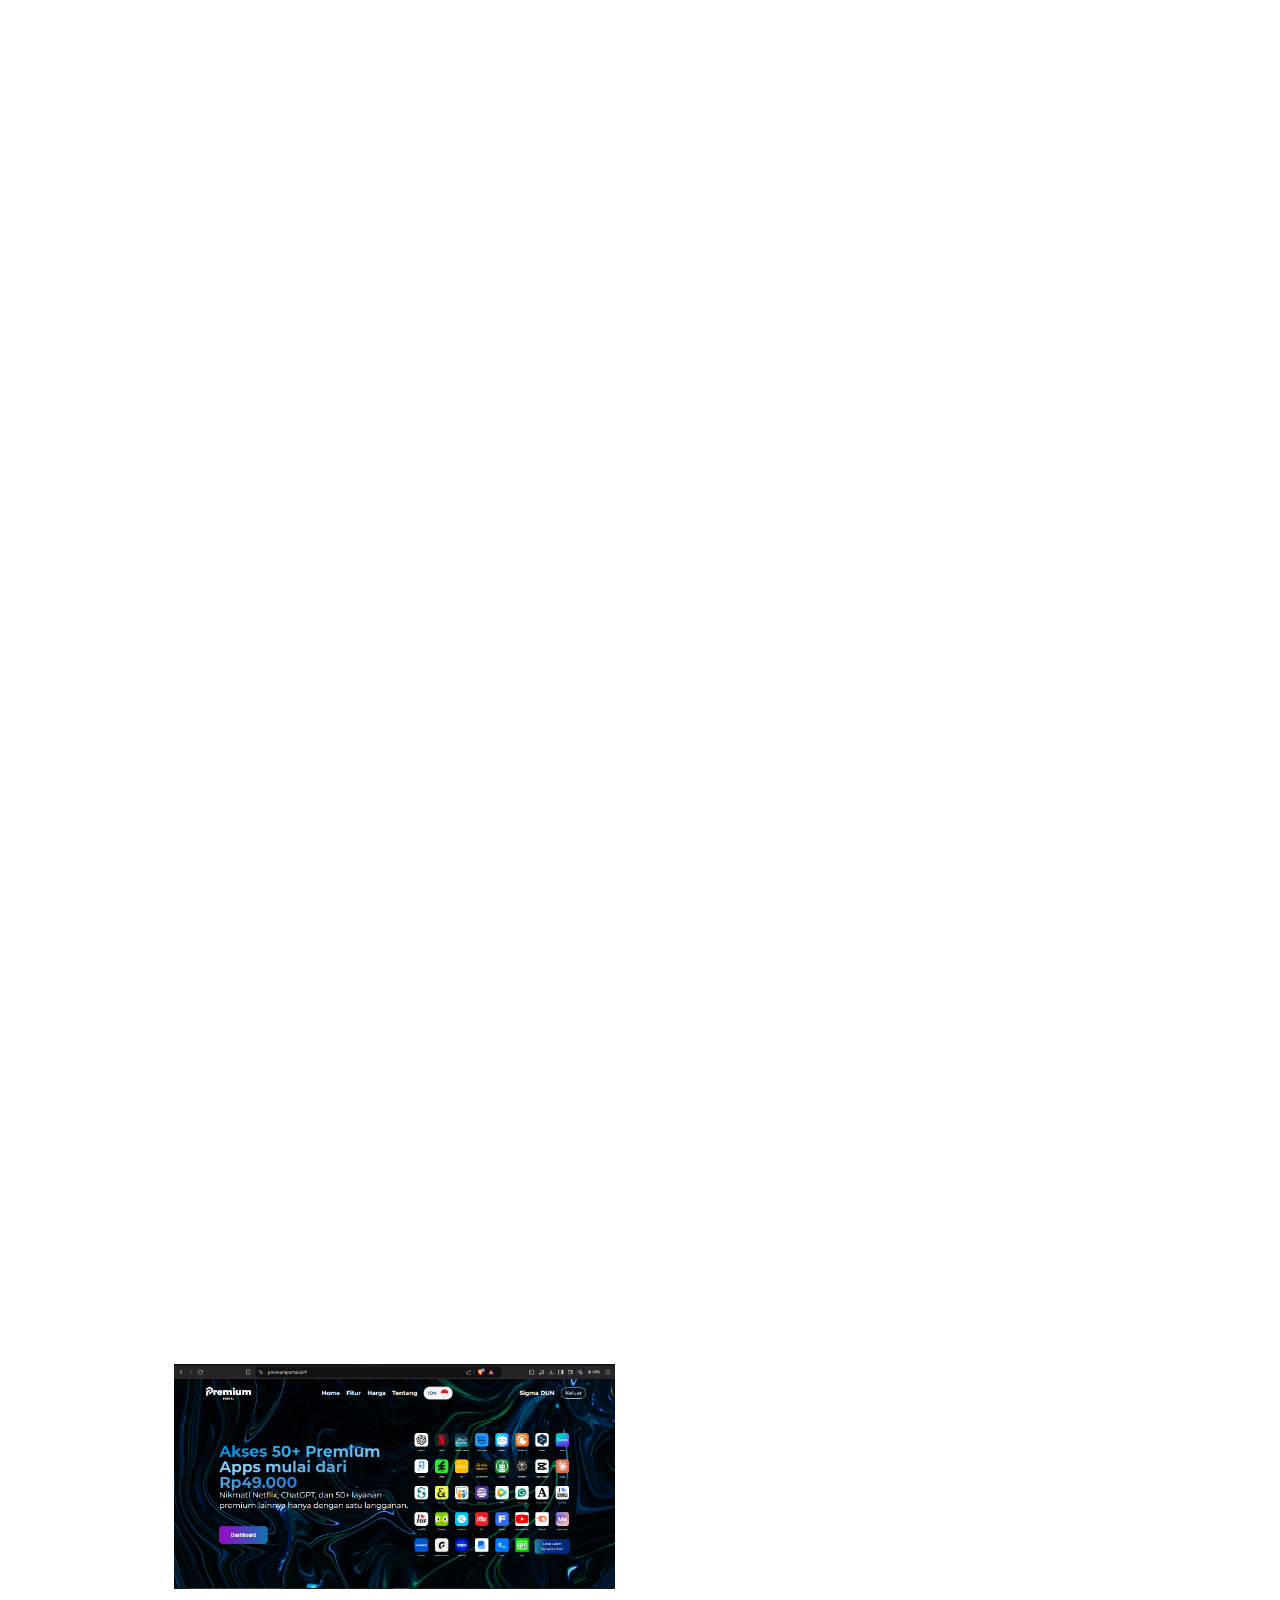
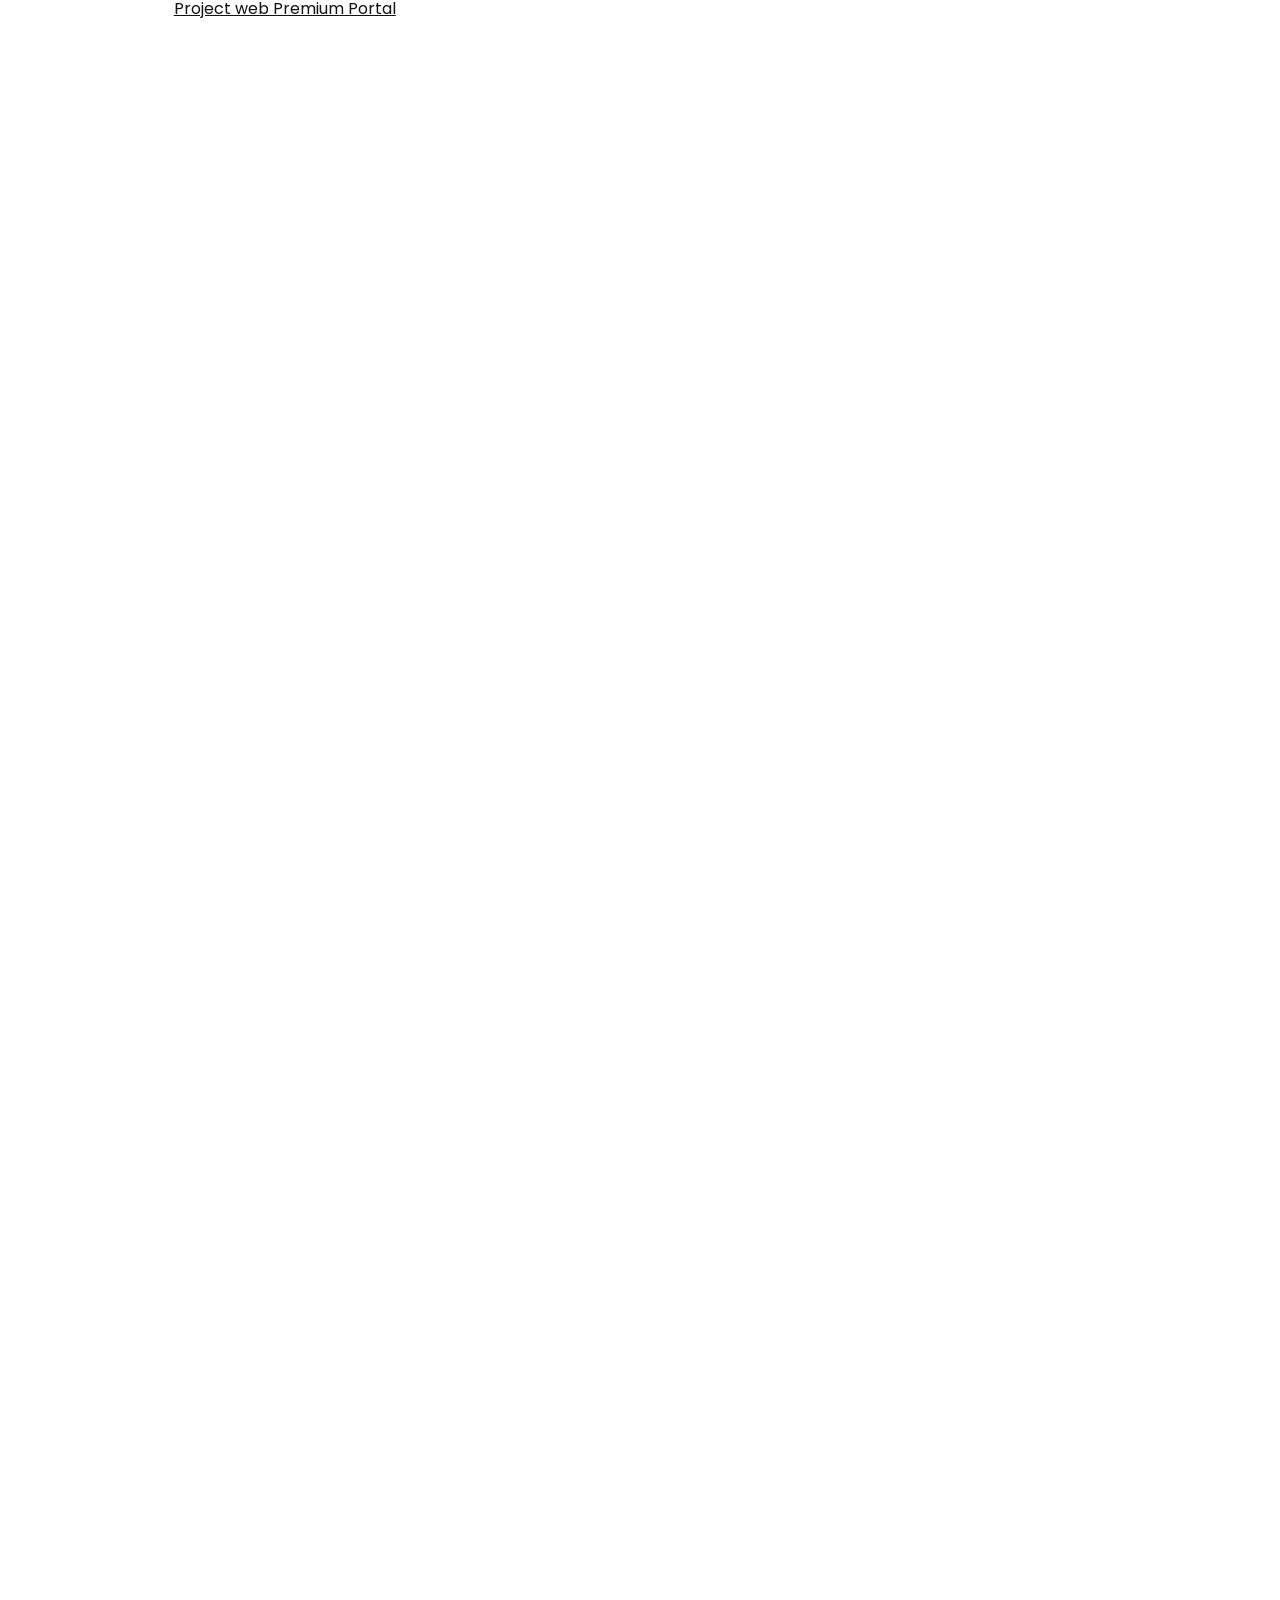
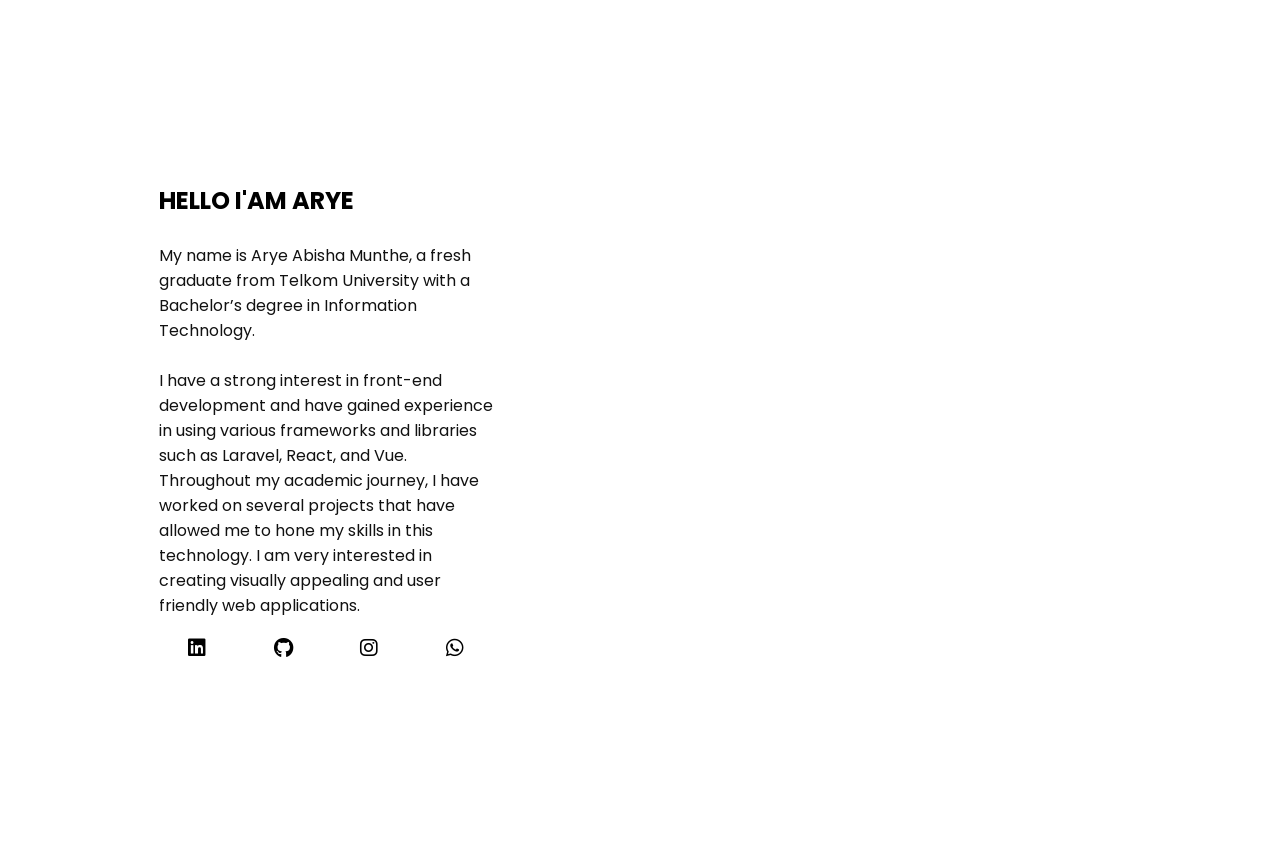
==== commit 65871d45: "sedikit" ====
--- a/index.html
+++ b/index.html
@@ -5,6 +5,10 @@
     <meta name="viewport" content="width=device-width, initial-scale=1.0" />
     <title>My Portfolio</title>
     <link rel="stylesheet" href="styless.css" />
+    <link
+    href="https://cdnjs.cloudflare.com/ajax/libs/font-awesome/6.0.0-beta3/css/all.min.css"
+    rel="stylesheet"
+  />
   </head>
   <body>
     <section></section>
@@ -31,7 +35,7 @@
           <h2>Hello I'am Arye</h2>
           <br />
           <p>
-            My name is Arye Abisha Munthe. I am currently a 7th semester student at Telkom University, majoring in Information Technology.
+            My name is Arye Abisha Munthe, a fresh graduate from Telkom University with a Bachelor’s degree in Information Technology.
           </p>
           <br />
           <p> I have a strong interest in front-end development and have gained experience in using various frameworks and libraries such as Laravel, React, and Vue. Throughout my academic journey, I have worked on several projects that have allowed me to hone my skills in this technology. I am very interested in creating visually appealing and user friendly web applications.
@@ -49,7 +53,21 @@
             ></iframe>
           </div>
         </div>
-        
+      
+        <div class="social-media">
+            <a href="https://www.linkedin.com/in/arye-abisha-munthe-ab296827b?utm_source=share&utm_campaign=share_via&utm_content=profile&utm_medium=android_app" target="_blank">
+              <i class="fab fa-linkedin"></i> 
+            </a>
+            <a href="https://github.com/Ary-M23" target="_blank">
+              <i class="fab fa-github"></i> 
+            </a>
+            <a href="https://www.instagram.com/arye_munthe?igsh=MTMwanliZ2hsNDhlMQ==" target="_blank">
+              <i class="fab fa-instagram"></i> 
+            </a>
+            <a href="https://api.whatsapp.com/send/?phone=6282166304219&text&type=phone_number&app_absent=0" target="blank">
+              <i class="fab fa-whatsapp"></i>
+            </a>
+        </div>
 
     <script>
       let layer = document.querySelector(".layer");
--- a/styless.css
+++ b/styless.css
@@ -181,3 +181,26 @@
     height: 300px; /* Sesuaikan tinggi iframe */
   }
 }
+
+.social-media {
+  display: flex;
+  justify-content: space-around;
+  margin-top: 0px;
+}
+
+.social-media a {
+  font-size: 20px;
+  color: #000;
+  text-decoration: none;
+  margin: 0 10px;
+  display: flex;
+  align-items: center;
+}
+
+.social-media i {
+  margin-right: 8px;
+}
+
+.social-media a:hover {
+  color: #0073e6;
+}
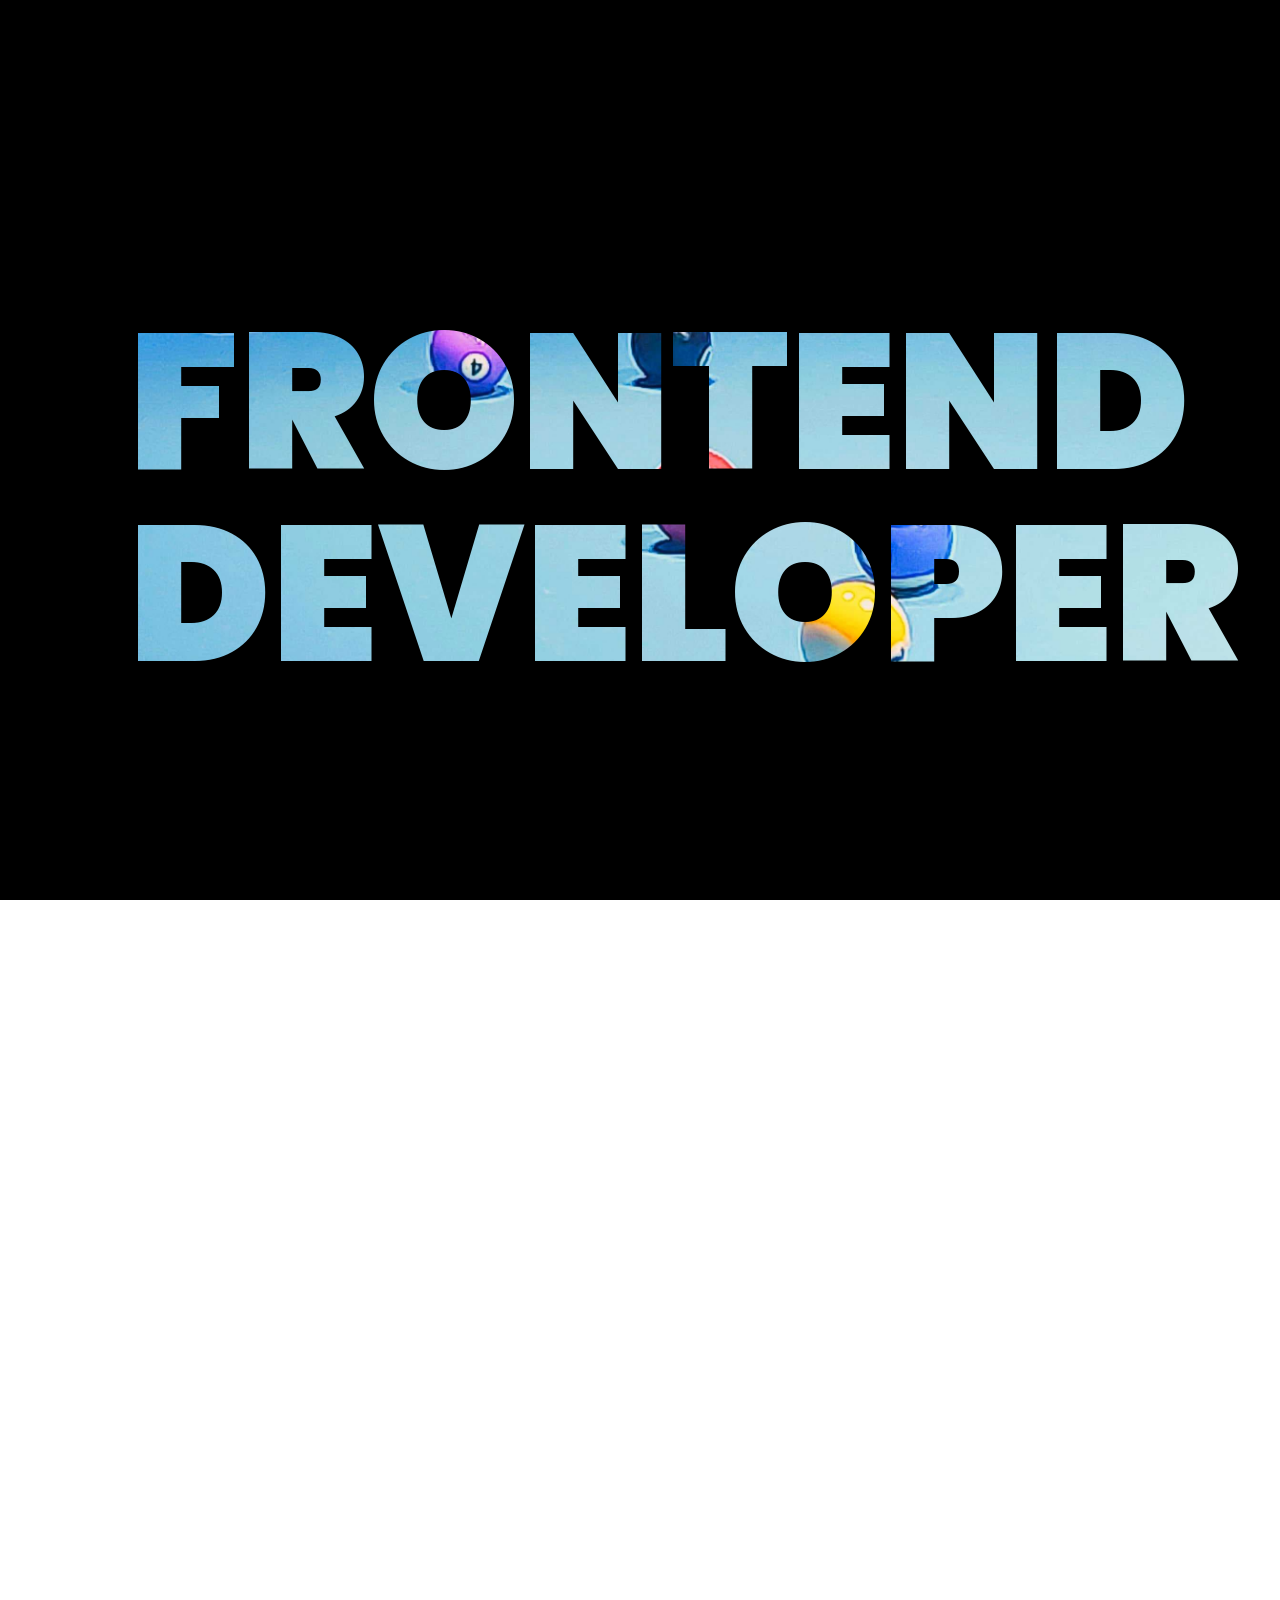
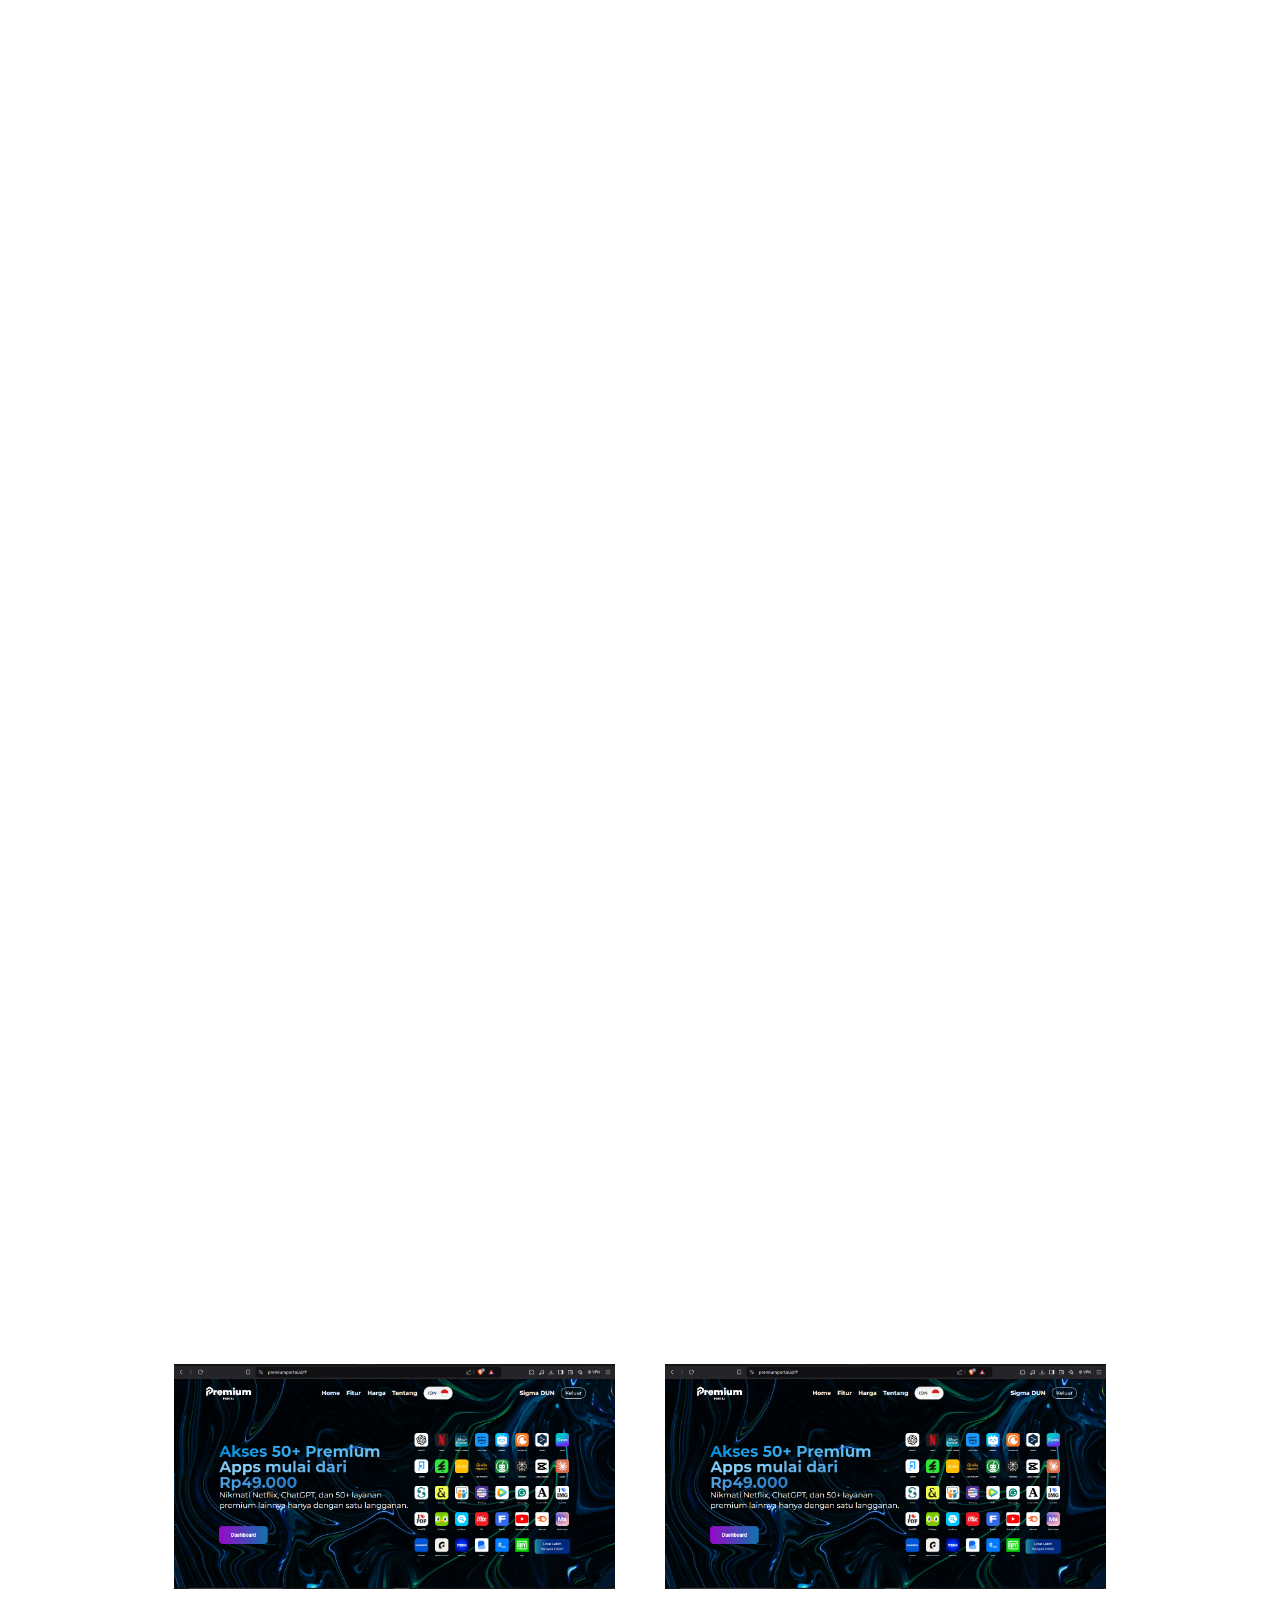
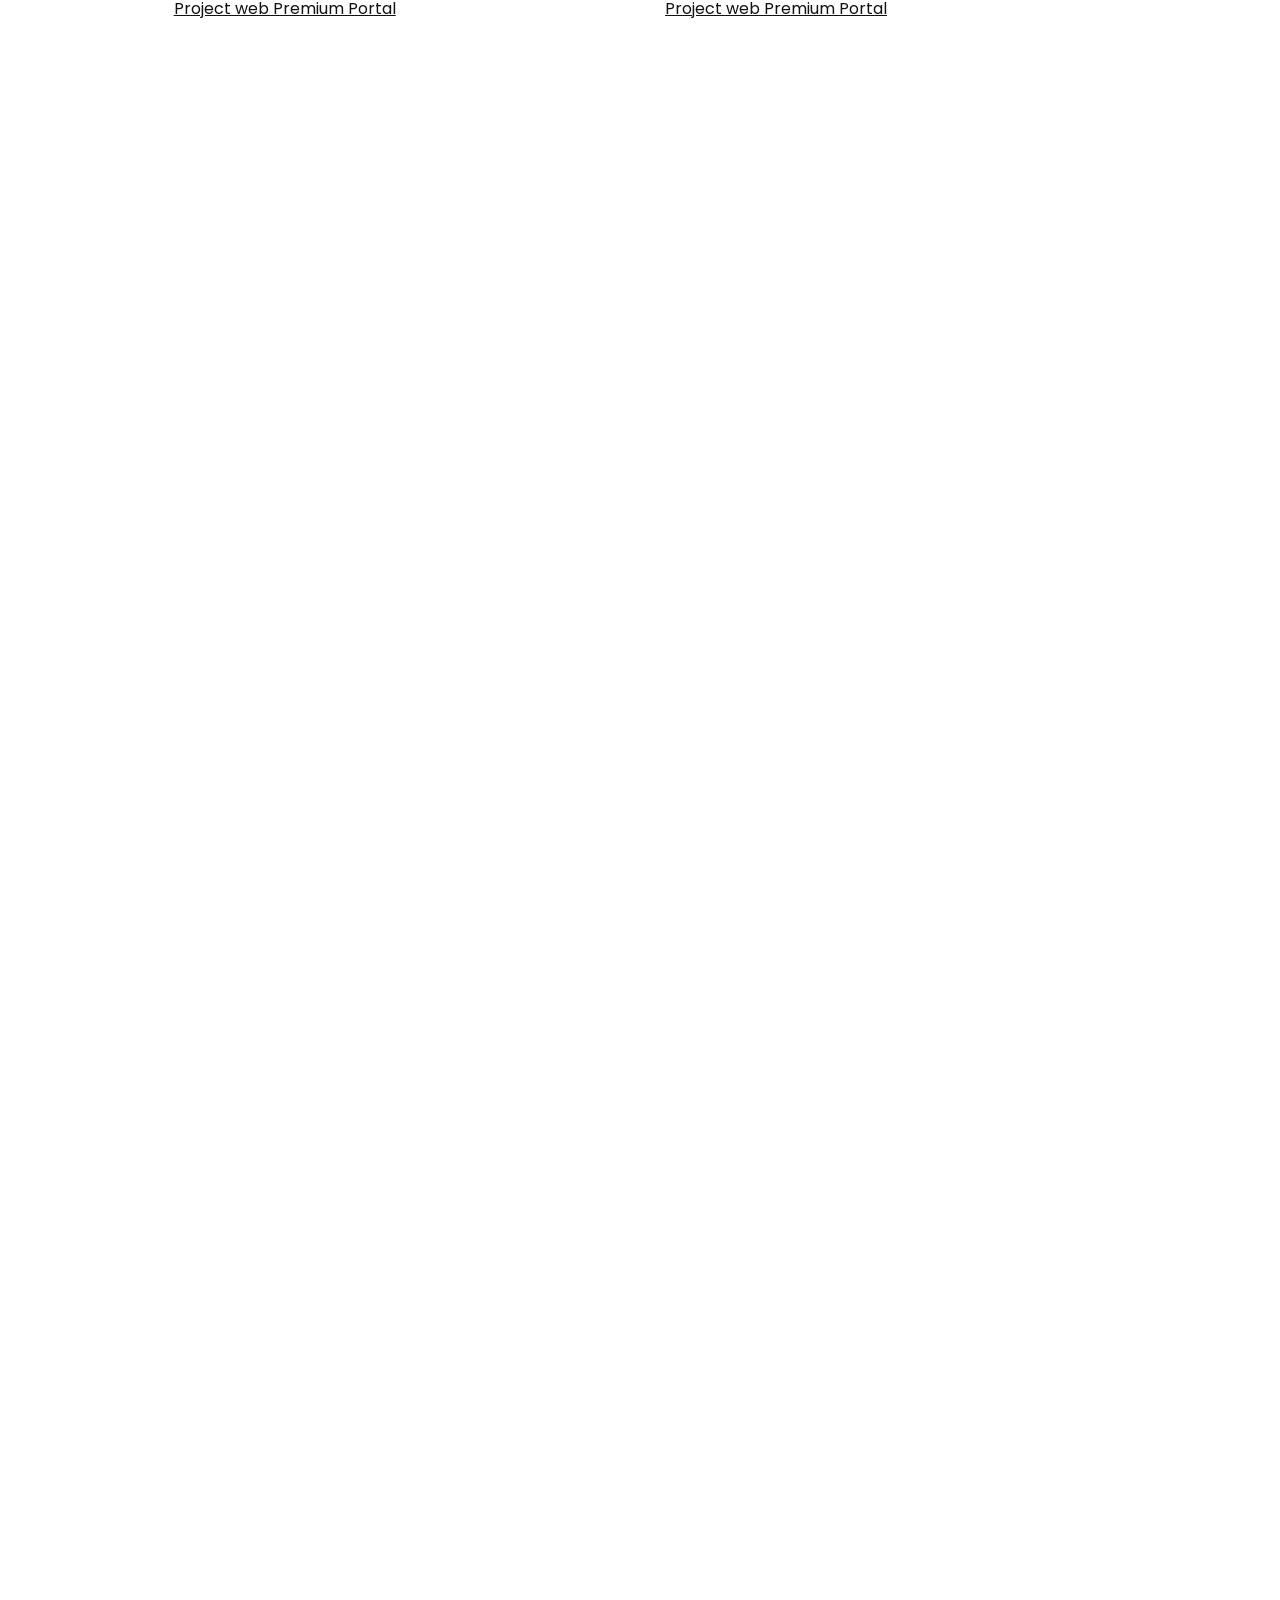
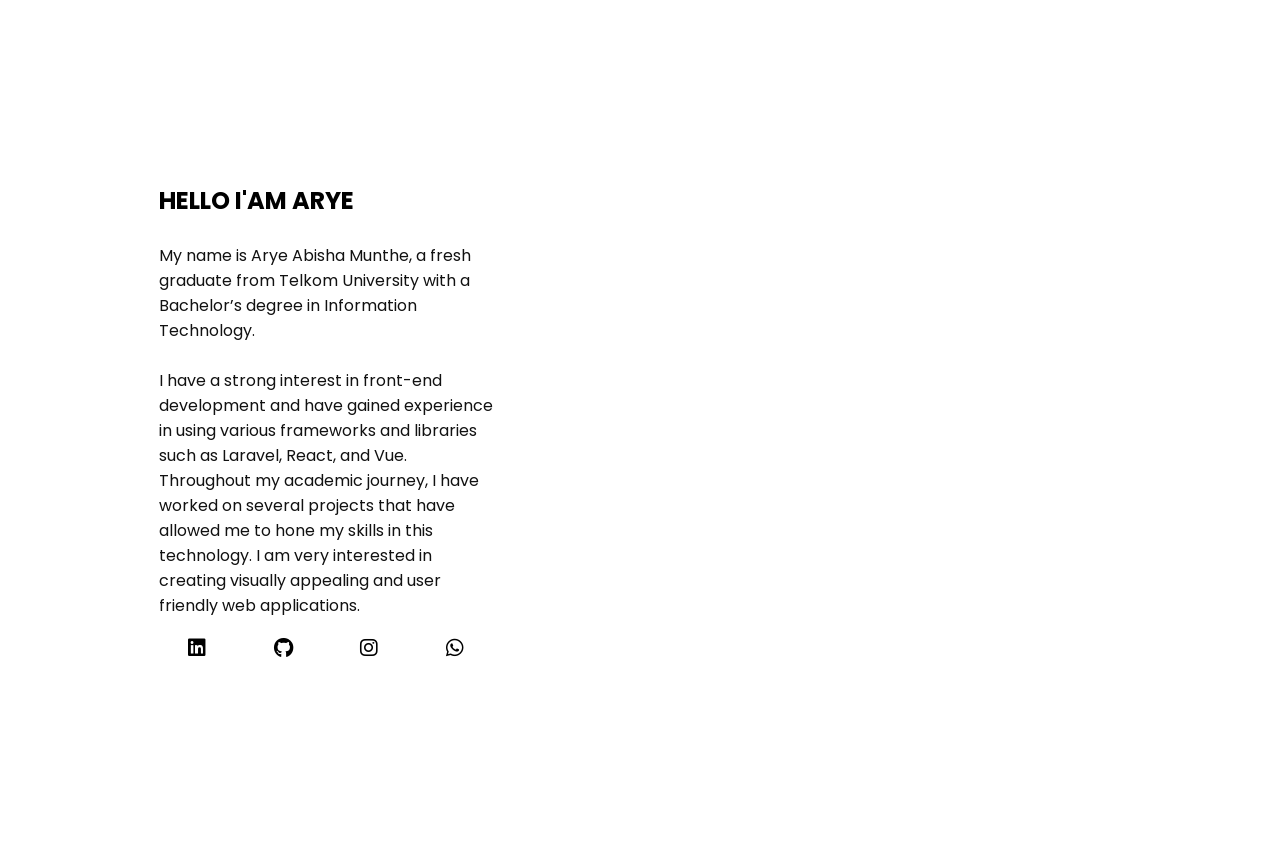
==== commit 70f6d788: "wait" ====
--- a/index.html
+++ b/index.html
@@ -20,6 +20,10 @@
     <section class="section2">
       <h1>My Projects</h1>
       <div class="wrapper">
+        <a class="card" href="https://premiumportal.id/">
+          <img src="image/proyek1.webp" alt="" />
+          <p>Project web Premium Portal</p>
+        </a>
         <a class="card" href="https://premiumportal.id/">
           <img src="image/proyek1.webp" alt="" />
           <p>Project web Premium Portal</p>
